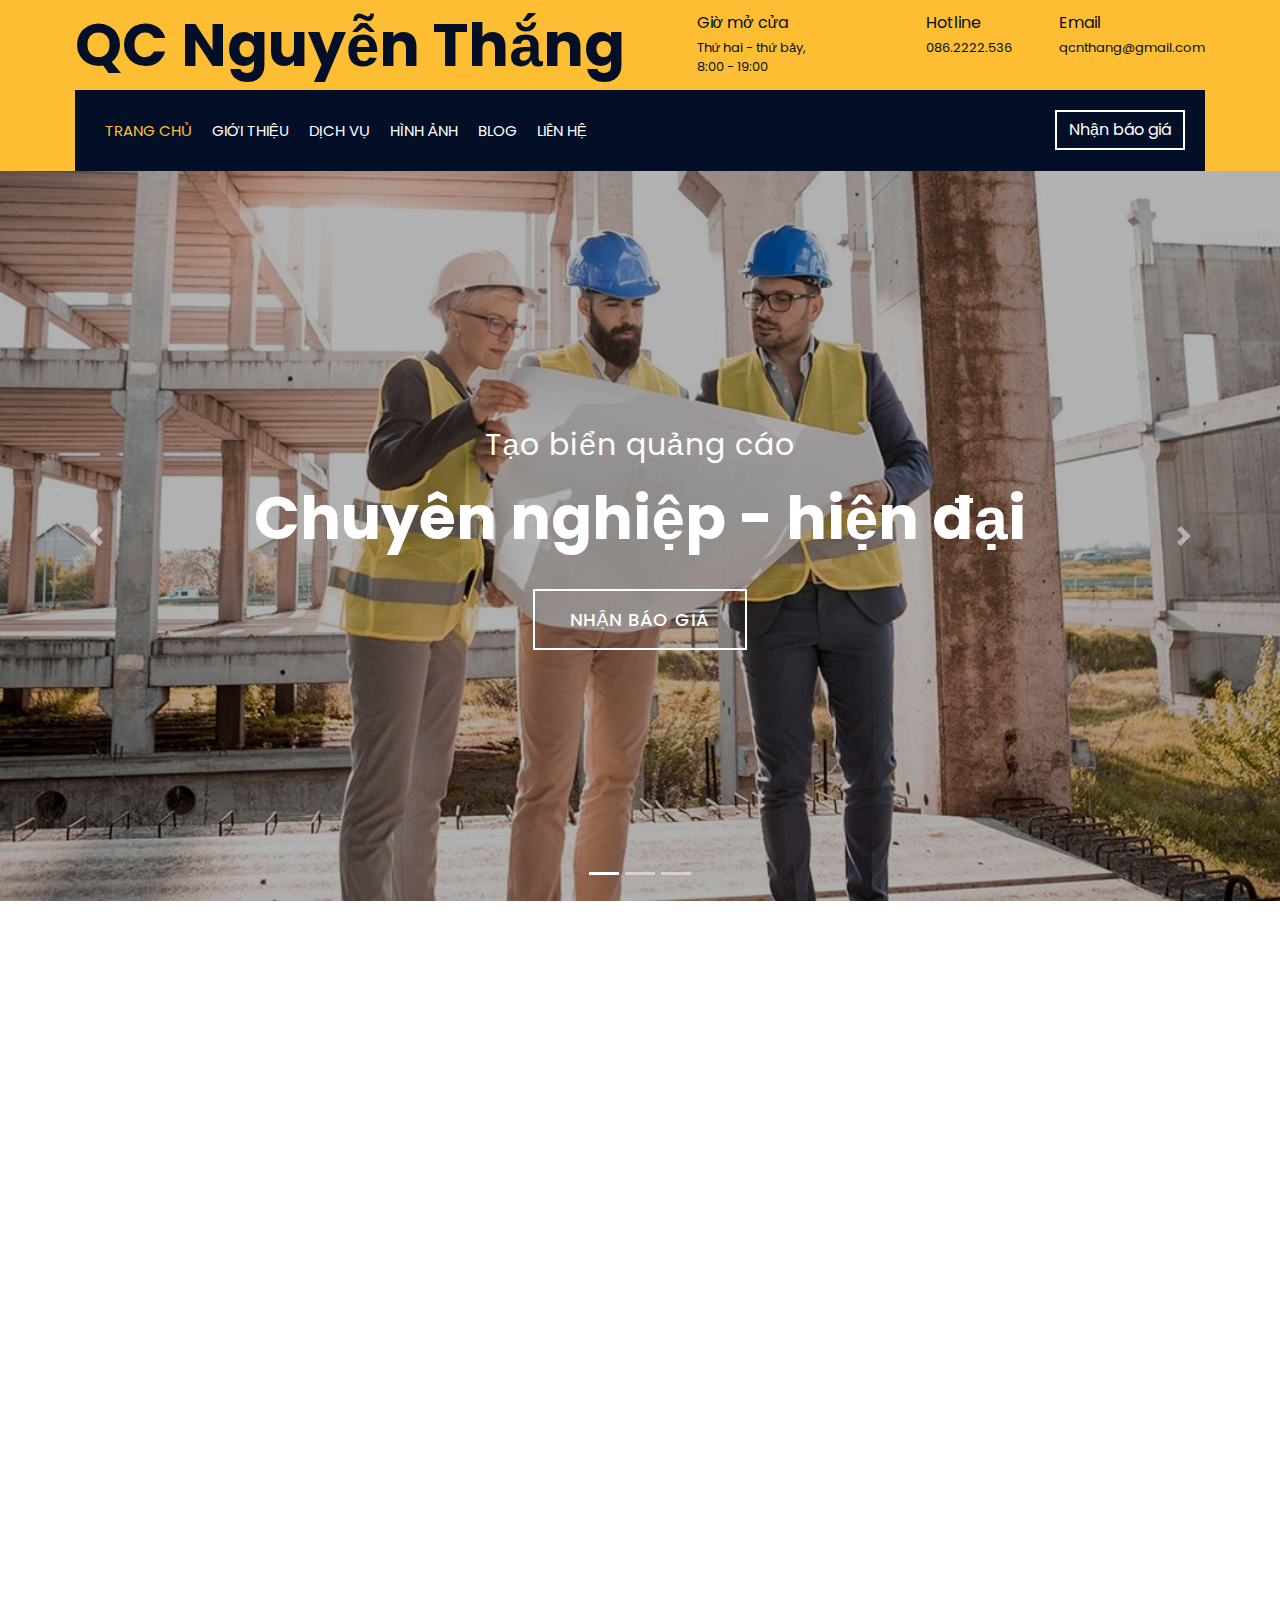
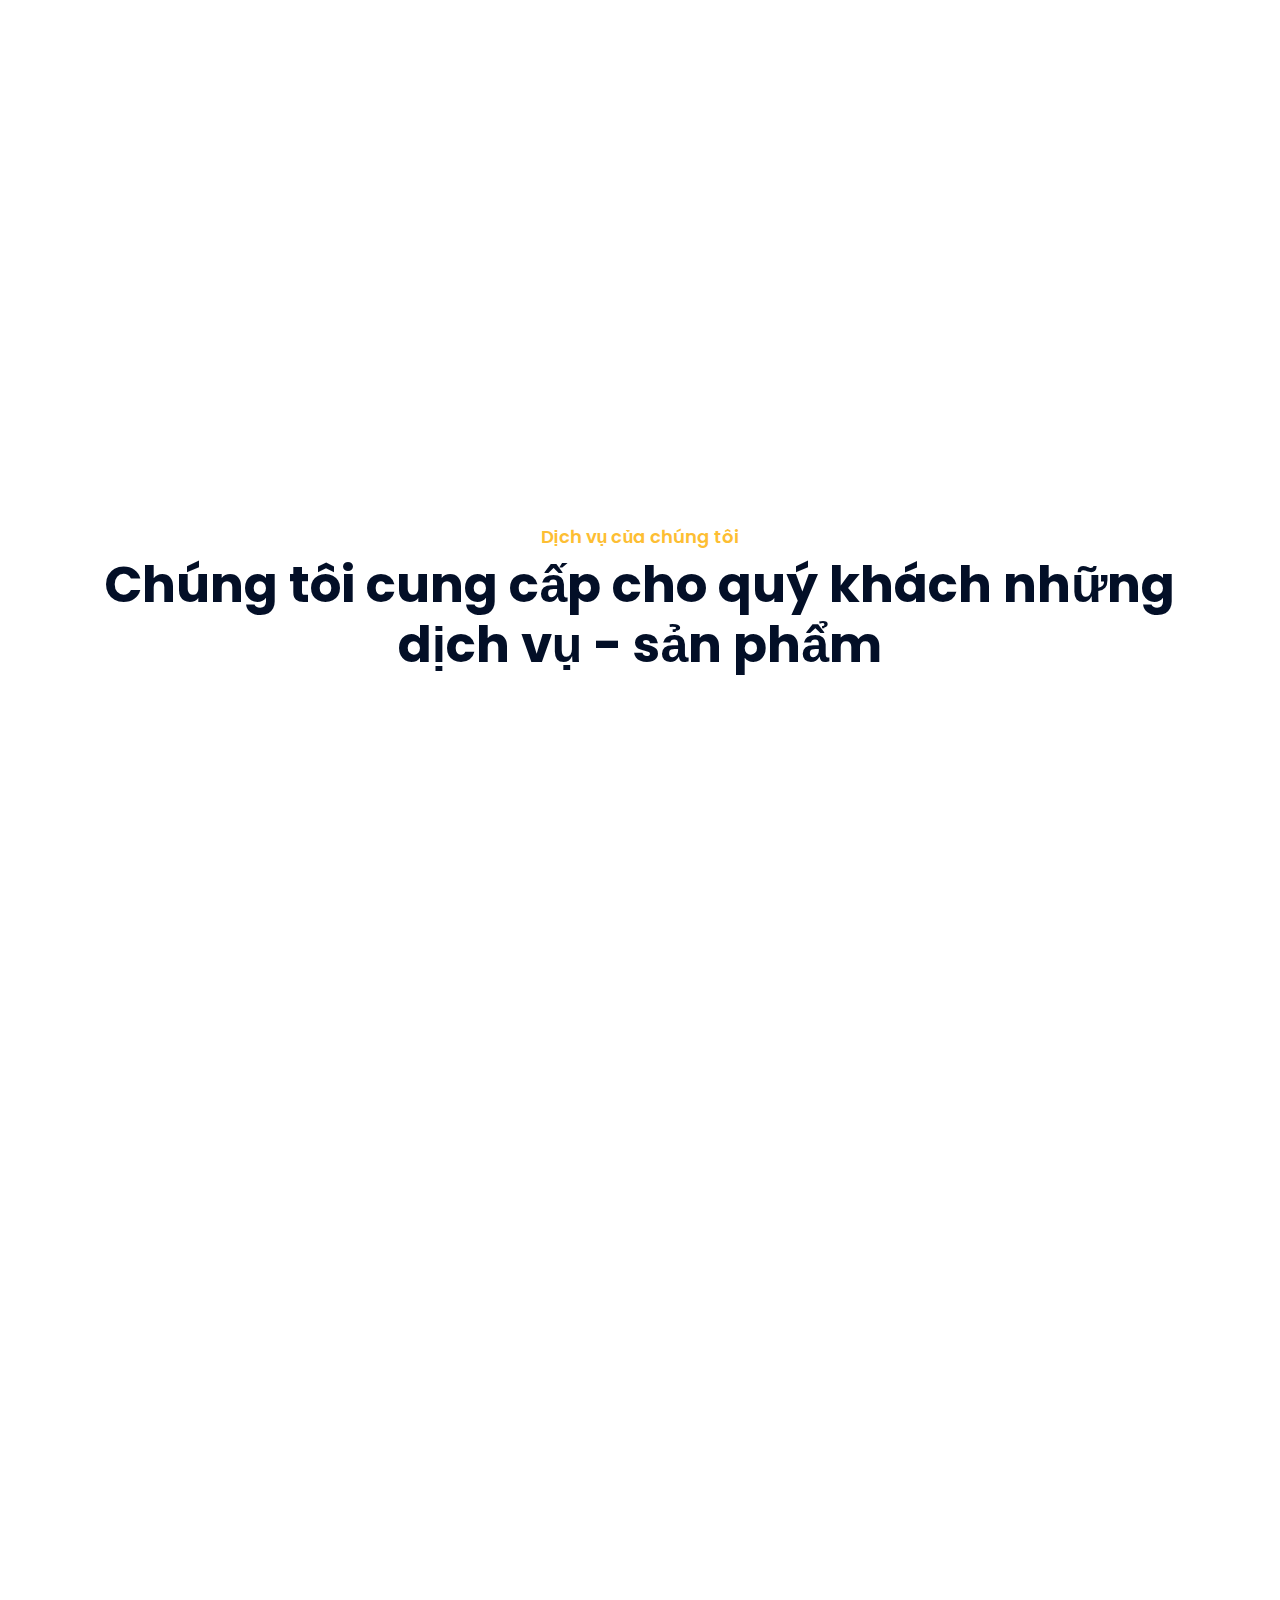
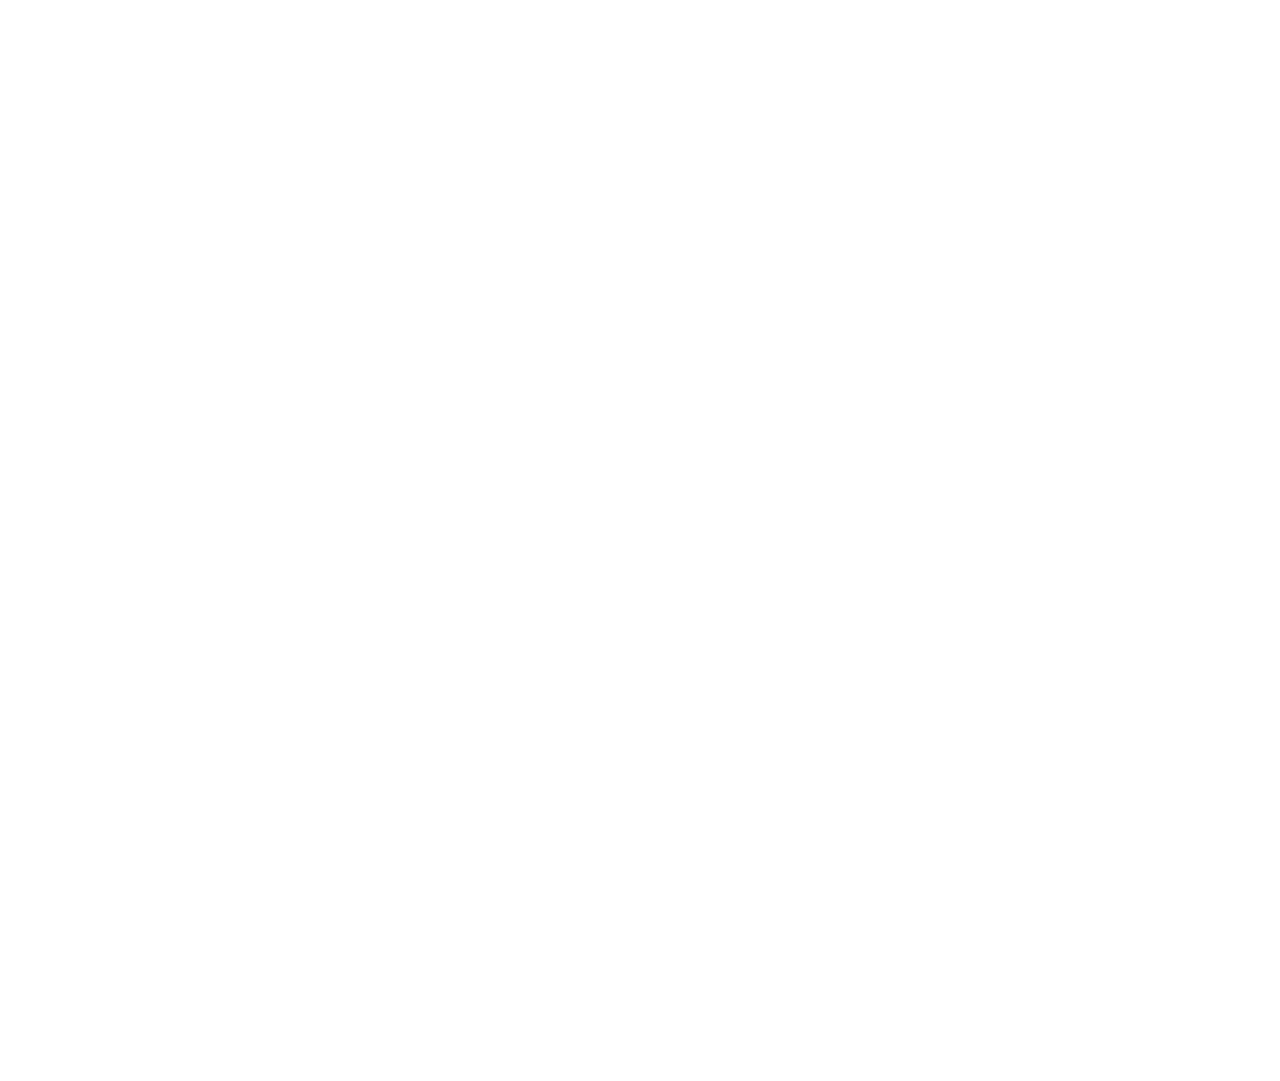
==== index.html @ 3529fcdf "First Commit" ====
<!DOCTYPE html>
<html lang="en">

<head>
    <meta charset="utf-8">
    <title>Quảng cáo Nguyễn Thắng</title>
    <meta content="width=device-width, initial-scale=1.0" name="viewport">
    <meta content="Construction Company Website Template" name="keywords">
    <meta content="Construction Company Website Template" name="description">

    <!-- Favicon -->
    <link href="img/favicon.ico" rel="icon">

    <!-- Google Font -->
    <link href="https://fonts.googleapis.com/css2?family=Poppins:wght@100;200;300;400;500;600;700;800;900&display=swap"
        rel="stylesheet">

    <!-- CSS Libraries -->
    <link href="https://stackpath.bootstrapcdn.com/bootstrap/4.4.1/css/bootstrap.min.css" rel="stylesheet">
    <link href="https://cdnjs.cloudflare.com/ajax/libs/font-awesome/5.10.0/css/all.min.css" rel="stylesheet">
    <link href="lib/flaticon/font/flaticon.css" rel="stylesheet">
    <link href="lib/animate/animate.min.css" rel="stylesheet">
    <link href="lib/owlcarousel/assets/owl.carousel.min.css" rel="stylesheet">
    <link href="lib/lightbox/css/lightbox.min.css" rel="stylesheet">
    <link href="lib/slick/slick.css" rel="stylesheet">
    <link href="lib/slick/slick-theme.css" rel="stylesheet">

    <!-- Template Stylesheet -->
    <link href="css/style.css" rel="stylesheet">
</head>

<body>
    <div class="wrapper">
        <!-- Top Bar Start -->
        <div class="top-bar">
            <div class="container-fluid">
                <div class="row align-items-center">
                    <div class="col-lg-6 col-md-12">
                        <div class="logo">
                            <a href="index.html">
                                <h1>QC Nguyễn Thắng</h1>
                                <!-- <img src="img/logo.jpg" alt="Logo"> -->
                            </a>
                        </div>
                    </div>
                    <div class="col-lg-6 col-md-7 d-none d-lg-block">
                        <div class="row">
                            <div class="col-4">
                                <div class="top-bar-item">
                                    <div class="top-bar-icon">
                                        <i class="flaticon-calendar"></i>
                                    </div>
                                    <div class="top-bar-text">
                                        <h3>Giờ mở cửa</h3>
                                        <p>Thứ hai - thứ bảy, 8:00 - 19:00</p>
                                    </div>
                                </div>
                            </div>
                            <div class="col-4">
                                <div class="top-bar-item">
                                    <div class="top-bar-icon">
                                        <i class="flaticon-call"></i>
                                    </div>
                                    <div class="top-bar-text">
                                        <h3>Hotline</h3>
                                        <p>086.2222.536</p>
                                    </div>
                                </div>
                            </div>
                            <div class="col-4">
                                <div class="top-bar-item">
                                    <div class="top-bar-icon">
                                        <i class="flaticon-send-mail"></i>
                                    </div>
                                    <div class="top-bar-text">
                                        <h3>Email</h3>
                                        <p>qcnthang@gmail.com</p>
                                    </div>
                                </div>
                            </div>
                        </div>
                    </div>
                </div>
            </div>
        </div>
        <!-- Top Bar End -->

        <!-- Nav Bar Start -->
        <div class="nav-bar">
            <div class="container-fluid">
                <nav class="navbar navbar-expand-lg bg-dark navbar-dark">
                    <a href="#" class="navbar-brand">MENU</a>
                    <button type="button" class="navbar-toggler" data-toggle="collapse" data-target="#navbarCollapse">
                        <span class="navbar-toggler-icon"></span>
                    </button>

                    <div class="collapse navbar-collapse justify-content-between" id="navbarCollapse">
                        <div class="navbar-nav mr-auto">
                            <a href="index.html" class="nav-item nav-link active">Trang chủ</a>
                            <a href="about.html" class="nav-item nav-link">Giới thiệu</a>
                            <a href="service.html" class="nav-item nav-link">Dịch vụ</a>
                            <!-- <a href="team.html" class="nav-item nav-link">Team</a> -->
                            <a href="portfolio.html" class="nav-item nav-link">Hình ảnh</a>
                            <a href="single.html" class="nav-item nav-link">Blog</a>
                            <!-- <div class="nav-item dropdown">
                                <a href="#" class="nav-link dropdown-toggle" data-toggle="dropdown">Bài viết</a>
                                <div class="dropdown-menu">
                                    <a href="blog.html" class="dropdown-item">Blog Page</a>
                                    <a href="single.html" class="dropdown-item">Single Page</a>
                                </div>
                            </div> -->
                            <a href="contact.html" class="nav-item nav-link">Liên hệ</a>
                        </div>
                        <div class="ml-auto">
                            <a class="btn" href="#">Nhận báo giá</a>
                        </div>
                    </div>
                </nav>
            </div>
        </div>
        <!-- Nav Bar End -->


        <!-- Carousel Start -->
        <div id="carousel" class="carousel slide" data-ride="carousel">
            <ol class="carousel-indicators">
                <li data-target="#carousel" data-slide-to="0" class="active"></li>
                <li data-target="#carousel" data-slide-to="1"></li>
                <li data-target="#carousel" data-slide-to="2"></li>
            </ol>
            <div class="carousel-inner">
                <div class="carousel-item active">
                    <img src="img/carousel-1.jpg" alt="Carousel Image">
                    <div class="carousel-caption">
                        <p class="animated fadeInRight">Tạo biển quảng cáo</p>
                        <h1 class="animated fadeInLeft">Chuyên nghiệp - hiện đại</h1>
                        <a class="btn animated fadeInUp"
                            href="https://htmlcodex.com/construction-company-website-template">Nhận báo giá</a>
                    </div>
                </div>

                <div class="carousel-item">
                    <img src="img/carousel-2.jpg" alt="Carousel Image">
                    <div class="carousel-caption">
                        <p class="animated fadeInRight">Thi công lắp đặt</p>
                        <h1 class="animated fadeInLeft">Nhanh chóng - hiệu quả</h1>
                        <a class="btn animated fadeInUp"
                            href="https://htmlcodex.com/construction-company-website-template">Nhận báo giá</a>
                    </div>
                </div>

                <div class="carousel-item">
                    <img src="img/carousel-3.jpg" alt="Carousel Image">
                    <div class="carousel-caption">
                        <p class="animated fadeInRight">Khác biệt</p>
                        <h1 class="animated fadeInLeft">Tạo điểm nhấn</h1>
                        <a class="btn animated fadeInUp"
                            href="https://htmlcodex.com/construction-company-website-template">Nhận báo giá</a>
                    </div>
                </div>
            </div>

            <a class="carousel-control-prev" href="#carousel" role="button" data-slide="prev">
                <span class="carousel-control-prev-icon" aria-hidden="true"></span>
                <span class="sr-only">Previous</span>
            </a>
            <a class="carousel-control-next" href="#carousel" role="button" data-slide="next">
                <span class="carousel-control-next-icon" aria-hidden="true"></span>
                <span class="sr-only">Next</span>
            </a>
        </div>
        <!-- Carousel End -->


        <!-- Feature Start-->
        <div class="feature wow fadeInUp" data-wow-delay="0.1s">
            <div class="container-fluid">
                <div class="row align-items-center">
                    <div class="col-lg-4 col-md-12">
                        <div class="feature-item">
                            <div class="feature-icon">
                                <i class="flaticon-worker"></i>
                            </div>
                            <div class="feature-text">
                                <h3>Đội ngũ chuyên nghiệp</h3>
                                <p>Đội ngũ giàu kinh nghiệm, tận tâm trong từng khâu thiết kế và thi công quảng cáo.</p>
                            </div>
                        </div>
                    </div>
                    <div class="col-lg-4 col-md-12">
                        <div class="feature-item">
                            <div class="feature-icon">
                                <i class="flaticon-building"></i>
                            </div>
                            <div class="feature-text">
                                <h3>Dịch vụ chất lượng</h3>
                                <p>Cam kết mang đến sản phẩm bền đẹp, tối ưu hiệu quả cho mọi dự án của bạn.</p>
                            </div>
                        </div>
                    </div>
                    <div class="col-lg-4 col-md-12">
                        <div class="feature-item">
                            <div class="feature-icon">
                                <i class="flaticon-call"></i>
                            </div>
                            <div class="feature-text">
                                <h3>Hỗ trợ 24/7 </h3>
                                <p>Luôn đồng hành, tư vấn và giải quyết mọi thắc mắc.</p>
                            </div>
                        </div>
                    </div>
                </div>
            </div>
        </div>
        <!-- Feature End-->


        <!-- About Start -->
        <div class="about wow fadeInUp" data-wow-delay="0.1s">
            <div class="container">
                <div class="row align-items-center">
                    <div class="col-lg-5 col-md-6">
                        <div class="about-img">
                            <img src="img/about.jpg" alt="Image">
                        </div>
                    </div>
                    <div class="col-lg-7 col-md-6">
                        <div class="section-header text-left">
                            <p>Chào mừng đến với công ty quảng cáo Nguyễn Thắng</p>
                            <h2>Hơn 5 năm kinh nghiệm</h2>
                        </div>
                        <div class="about-text">
                            <p>
                                Lorem ipsum dolor sit, amet consectetur adipisicing elit. Voluptas deleniti totam a,
                                laboriosam eveniet placeat magnam sint natus! Fugiat molestias aliquid ut eveniet harum
                                suscipit corporis commodi necessitatibus reiciendis iste.
                            </p>
                            <p>
                                Lorem ipsum dolor sit amet, consectetur adipiscing elit. Phasellus nec pretium mi.
                                Curabitur facilisis ornare velit non vulputate. Aliquam metus tortor, auctor id gravida
                                condimentum, viverra quis sem. Curabitur non nisl nec nisi scelerisque maximus. Aenean
                                consectetur convallis porttitor. Aliquam interdum at lacus non blandit.
                            </p>
                            <!-- <a class="btn" href="">Learn More</a> -->
                        </div>
                    </div>
                </div>
            </div>
        </div>
        <!-- About End -->


        <!-- Fact Start -->
        <div class="fact">
            <div class="container-fluid">
                <div class="row counters">
                    <div class="col-md-6 fact-left wow slideInLeft">
                        <div class="row">
                            <div class="col-6">
                                <div class="fact-icon">
                                    <i class="flaticon-worker"></i>
                                </div>
                                <div class="fact-text">
                                    <h2 data-toggle="counter-up">5</h2>
                                    <p>Năm kinh nghiệm</p>
                                </div>
                            </div>
                            <div class="col-6">
                                <div class="fact-icon">
                                    <i class="flaticon-building"></i>
                                </div>
                                <div class="fact-text">
                                    <h2 data-toggle="counter-up">100</h2>
                                    <p>Khách hàng hài lòng</p>
                                </div>
                            </div>
                        </div>
                    </div>
                    <div class="col-md-6 fact-right wow slideInRight">
                        <div class="row">
                            <div class="col-6">
                                <div class="fact-icon">
                                    <i class="flaticon-address"></i>
                                </div>
                                <div class="fact-text">
                                    <h2 data-toggle="counter-up">100</h2>
                                    <p>Dự án hoàn thành</p>
                                </div>
                            </div>
                            <div class="col-6">
                                <div class="fact-icon">
                                    <i class="flaticon-crane"></i>
                                </div>
                                <div class="fact-text">
                                    <h2 data-toggle="counter-up">20</h2>
                                    <p>Đối tác uy tín</p>
                                </div>
                            </div>
                        </div>
                    </div>
                </div>
            </div>
        </div>
        <!-- Fact End -->


        <!-- Service Start -->
        <div class="service">
            <div class="container">
                <div class="section-header text-center">
                    <p>Dịch vụ của chúng tôi</p>
                    <h2>Chúng tôi cung cấp cho quý khách những dịch vụ - sản phẩm</h2>
                </div>
                <div class="row">
                    <div class="col-lg-4 col-md-6 wow fadeInUp" data-wow-delay="0.1s">
                        <div class="service-item">
                            <div class="service-img">
                                <img src="img/service-1.jpg" alt="Image">
                                <div class="service-overlay">
                                    <p>
                                        Lorem ipsum dolor sit amet, consectetur adipiscing elit. Phasellus nec pretium
                                        mi. Curabitur facilisis ornare velit non vulputate. Aliquam metus tortor, auctor
                                        id gravida condimentum, viverra quis sem.
                                    </p>
                                </div>
                            </div>
                            <div class="service-text">
                                <h3>Biển hiệu cửa hàng</h3>
                                <a class="btn" href="img/service-1.jpg" data-lightbox="service">+</a>
                            </div>
                        </div>
                    </div>
                    <div class="col-lg-4 col-md-6 wow fadeInUp" data-wow-delay="0.2s">
                        <div class="service-item">
                            <div class="service-img">
                                <img src="img/service-2.jpg" alt="Image">
                                <div class="service-overlay">
                                    <p>
                                        Lorem ipsum dolor sit amet, consectetur adipiscing elit. Phasellus nec pretium
                                        mi. Curabitur facilisis ornare velit non vulputate. Aliquam metus tortor, auctor
                                        id gravida condimentum, viverra quis sem.
                                    </p>
                                </div>
                            </div>
                            <div class="service-text">
                                <h3>Biển công ty</h3>
                                <a class="btn" href="img/service-2.jpg" data-lightbox="service">+</a>
                            </div>
                        </div>
                    </div>
                    <div class="col-lg-4 col-md-6 wow fadeInUp" data-wow-delay="0.3s">
                        <div class="service-item">
                            <div class="service-img">
                                <img src="img/service-3.jpg" alt="Image">
                                <div class="service-overlay">
                                    <p>
                                        Lorem ipsum dolor sit amet, consectetur adipiscing elit. Phasellus nec pretium
                                        mi. Curabitur facilisis ornare velit non vulputate. Aliquam metus tortor, auctor
                                        id gravida condimentum, viverra quis sem.
                                    </p>
                                </div>
                            </div>
                            <div class="service-text">
                                <h3>Biển hộp đèn</h3>
                                <a class="btn" href="img/service-3.jpg" data-lightbox="service">+</a>
                            </div>
                        </div>
                    </div>
                    <div class="col-lg-4 col-md-6 wow fadeInUp" data-wow-delay="0.4s">
                        <div class="service-item">
                            <div class="service-img">
                                <img src="img/service-4.jpg" alt="Image">
                                <div class="service-overlay">
                                    <p>
                                        Lorem ipsum dolor sit amet, consectetur adipiscing elit. Phasellus nec pretium
                                        mi. Curabitur facilisis ornare velit non vulputate. Aliquam metus tortor, auctor
                                        id gravida condimentum, viverra quis sem.
                                    </p>
                                </div>
                            </div>
                            <div class="service-text">
                                <h3>Logo thương hiệu</h3>
                                <a class="btn" href="img/service-4.jpg" data-lightbox="service">+</a>
                            </div>
                        </div>
                    </div>
                    <div class="col-lg-4 col-md-6 wow fadeInUp" data-wow-delay="0.5s">
                        <div class="service-item">
                            <div class="service-img">
                                <img src="img/service-5.jpg" alt="Image">
                                <div class="service-overlay">
                                    <p>
                                        Lorem ipsum dolor sit amet, consectetur adipiscing elit. Phasellus nec pretium
                                        mi. Curabitur facilisis ornare velit non vulputate. Aliquam metus tortor, auctor
                                        id gravida condimentum, viverra quis sem.
                                    </p>
                                </div>
                            </div>
                            <div class="service-text">
                                <h3>Trần xuyên sáng</h3>
                                <a class="btn" href="img/service-5.jpg" data-lightbox="service">+</a>
                            </div>
                        </div>
                    </div>
                    <div class="col-lg-4 col-md-6 wow fadeInUp" data-wow-delay="0.6s">
                        <div class="service-item">
                            <div class="service-img">
                                <img src="img/service-6.jpg" alt="Image">
                                <div class="service-overlay">
                                    <p>
                                        Lorem ipsum dolor sit amet, consectetur adipiscing elit. Phasellus nec pretium
                                        mi. Curabitur facilisis ornare velit non vulputate. Aliquam metus tortor, auctor
                                        id gravida condimentum, viverra quis sem.
                                    </p>
                                </div>
                            </div>
                            <div class="service-text">
                                <h3>Trang trí chiếu sáng</h3>
                                <a class="btn" href="img/service-6.jpg" data-lightbox="service">+</a>
                            </div>
                        </div>
                    </div>
                </div>
            </div>
        </div>
        <!-- Service End -->


        <!-- Video Start -->
        <!-- <div class="video wow fadeIn" data-wow-delay="0.1s">
            <div class="container">
                <button type="button" class="btn-play" data-toggle="modal"
                    data-src="https://www.youtube.com/embed/DWRcNpR6Kdc" data-target="#videoModal">
                    <span></span>
                </button>
            </div>
        </div> -->

        <!-- <div class="modal fade" id="videoModal" tabindex="-1" role="dialog" aria-labelledby="exampleModalLabel"
            aria-hidden="true">
            <div class="modal-dialog" role="document">
                <div class="modal-content">
                    <div class="modal-body">
                        <button type="button" class="close" data-dismiss="modal" aria-label="Close">
                            <span aria-hidden="true">&times;</span>
                        </button>
                        
                        <div class="embed-responsive embed-responsive-16by9">
                            <iframe class="embed-responsive-item" src="" id="video" allowscriptaccess="always"
                                allow="autoplay"></iframe>
                        </div>
                    </div>
                </div>
            </div>
        </div> -->
        <!-- Video End -->


        <!-- Team Start -->
        <!-- <div class="team">
            <div class="container">
                <div class="section-header text-center">
                    <p>Our Team</p>
                    <h2>Meet Our Engineer</h2>
                </div>
                <div class="row">
                    <div class="col-lg-3 col-md-6 wow fadeInUp" data-wow-delay="0.1s">
                        <div class="team-item">
                            <div class="team-img">
                                <img src="img/team-1.jpg" alt="Team Image">
                            </div>
                            <div class="team-text">
                                <h2>Adam Phillips</h2>
                                <p>CEO & Founder</p>
                            </div>
                            <div class="team-social">
                                <a class="social-tw" href=""><i class="fab fa-twitter"></i></a>
                                <a class="social-fb" href=""><i class="fab fa-facebook-f"></i></a>
                                <a class="social-li" href=""><i class="fab fa-linkedin-in"></i></a>
                                <a class="social-in" href=""><i class="fab fa-instagram"></i></a>
                            </div>
                        </div>
                    </div>
                    <div class="col-lg-3 col-md-6 wow fadeInUp" data-wow-delay="0.2s">
                        <div class="team-item">
                            <div class="team-img">
                                <img src="img/team-2.jpg" alt="Team Image">
                            </div>
                            <div class="team-text">
                                <h2>Dylan Adams</h2>
                                <p>Civil Engineer</p>
                            </div>
                            <div class="team-social">
                                <a class="social-tw" href=""><i class="fab fa-twitter"></i></a>
                                <a class="social-fb" href=""><i class="fab fa-facebook-f"></i></a>
                                <a class="social-li" href=""><i class="fab fa-linkedin-in"></i></a>
                                <a class="social-in" href=""><i class="fab fa-instagram"></i></a>
                            </div>
                        </div>
                    </div>
                    <div class="col-lg-3 col-md-6 wow fadeInUp" data-wow-delay="0.3s">
                        <div class="team-item">
                            <div class="team-img">
                                <img src="img/team-3.jpg" alt="Team Image">
                            </div>
                            <div class="team-text">
                                <h2>Jhon Doe</h2>
                                <p>Interior Designer</p>
                            </div>
                            <div class="team-social">
                                <a class="social-tw" href=""><i class="fab fa-twitter"></i></a>
                                <a class="social-fb" href=""><i class="fab fa-facebook-f"></i></a>
                                <a class="social-li" href=""><i class="fab fa-linkedin-in"></i></a>
                                <a class="social-in" href=""><i class="fab fa-instagram"></i></a>
                            </div>
                        </div>
                    </div>
                    <div class="col-lg-3 col-md-6 wow fadeInUp" data-wow-delay="0.4s">
                        <div class="team-item">
                            <div class="team-img">
                                <img src="img/team-4.jpg" alt="Team Image">
                            </div>
                            <div class="team-text">
                                <h2>Josh Dunn</h2>
                                <p>Painter</p>
                            </div>
                            <div class="team-social">
                                <a class="social-tw" href=""><i class="fab fa-twitter"></i></a>
                                <a class="social-fb" href=""><i class="fab fa-facebook-f"></i></a>
                                <a class="social-li" href=""><i class="fab fa-linkedin-in"></i></a>
                                <a class="social-in" href=""><i class="fab fa-instagram"></i></a>
                            </div>
                        </div>
                    </div>
                </div>
            </div>
        </div> -->
        <!-- Team End -->





        <!-- Testimonial Start -->
        <div class="testimonial wow fadeIn" data-wow-delay="0.1s">
            <div class="container">
                <div class="row">
                    <div class="col-12">
                        <div class="testimonial-slider-nav">
                            <div class="slider-nav"><img src="img/testimonial-1.jpg" alt="Testimonial"></div>
                            <div class="slider-nav"><img src="img/testimonial-2.jpg" alt="Testimonial"></div>
                            <div class="slider-nav"><img src="img/testimonial-3.jpg" alt="Testimonial"></div>
                            <div class="slider-nav"><img src="img/testimonial-4.jpg" alt="Testimonial"></div>
                            <div class="slider-nav"><img src="img/testimonial-1.jpg" alt="Testimonial"></div>
                            <div class="slider-nav"><img src="img/testimonial-2.jpg" alt="Testimonial"></div>
                            <div class="slider-nav"><img src="img/testimonial-3.jpg" alt="Testimonial"></div>
                            <div class="slider-nav"><img src="img/testimonial-4.jpg" alt="Testimonial"></div>
                        </div>
                    </div>
                </div>
                <div class="row">
                    <div class="col-12">
                        <div class="testimonial-slider">
                            <div class="slider-item">
                                <h3>Customer Name</h3>
                                <h4>profession</h4>
                                <p>Lorem ipsum dolor sit amet, consectetur adipiscing elit. Phasellus nec pretium mi.
                                    Curabitur facilisis ornare velit non vulputate. Aliquam metus tortor, auctor id
                                    gravida condimentum, viverra quis sem. Curabitur non nisl nec nisi scelerisque
                                    maximus.</p>
                            </div>
                            <div class="slider-item">
                                <h3>Customer Name</h3>
                                <h4>profession</h4>
                                <p>Lorem ipsum dolor sit amet, consectetur adipiscing elit. Phasellus nec pretium mi.
                                    Curabitur facilisis ornare velit non vulputate. Aliquam metus tortor, auctor id
                                    gravida condimentum, viverra quis sem. Curabitur non nisl nec nisi scelerisque
                                    maximus.</p>
                            </div>
                            <div class="slider-item">
                                <h3>Customer Name</h3>
                                <h4>profession</h4>
                                <p>Lorem ipsum dolor sit amet, consectetur adipiscing elit. Phasellus nec pretium mi.
                                    Curabitur facilisis ornare velit non vulputate. Aliquam metus tortor, auctor id
                                    gravida condimentum, viverra quis sem. Curabitur non nisl nec nisi scelerisque
                                    maximus.</p>
                            </div>
                            <div class="slider-item">
                                <h3>Customer Name</h3>
                                <h4>profession</h4>
                                <p>Lorem ipsum dolor sit amet, consectetur adipiscing elit. Phasellus nec pretium mi.
                                    Curabitur facilisis ornare velit non vulputate. Aliquam metus tortor, auctor id
                                    gravida condimentum, viverra quis sem. Curabitur non nisl nec nisi scelerisque
                                    maximus.</p>
                            </div>
                            <div class="slider-item">
                                <h3>Customer Name</h3>
                                <h4>profession</h4>
                                <p>Lorem ipsum dolor sit amet, consectetur adipiscing elit. Phasellus nec pretium mi.
                                    Curabitur facilisis ornare velit non vulputate. Aliquam metus tortor, auctor id
                                    gravida condimentum, viverra quis sem. Curabitur non nisl nec nisi scelerisque
                                    maximus.</p>
                            </div>
                            <div class="slider-item">
                                <h3>Customer Name</h3>
                                <h4>profession</h4>
                                <p>Lorem ipsum dolor sit amet, consectetur adipiscing elit. Phasellus nec pretium mi.
                                    Curabitur facilisis ornare velit non vulputate. Aliquam metus tortor, auctor id
                                    gravida condimentum, viverra quis sem. Curabitur non nisl nec nisi scelerisque
                                    maximus.</p>
                            </div>
                            <div class="slider-item">
                                <h3>Customer Name</h3>
                                <h4>profession</h4>
                                <p>Lorem ipsum dolor sit amet, consectetur adipiscing elit. Phasellus nec pretium mi.
                                    Curabitur facilisis ornare velit non vulputate. Aliquam metus tortor, auctor id
                                    gravida condimentum, viverra quis sem. Curabitur non nisl nec nisi scelerisque
                                    maximus.</p>
                            </div>
                            <div class="slider-item">
                                <h3>Customer Name</h3>
                                <h4>profession</h4>
                                <p>Lorem ipsum dolor sit amet, consectetur adipiscing elit. Phasellus nec pretium mi.
                                    Curabitur facilisis ornare velit non vulputate. Aliquam metus tortor, auctor id
                                    gravida condimentum, viverra quis sem. Curabitur non nisl nec nisi scelerisque
                                    maximus.</p>
                            </div>
                        </div>
                    </div>
                </div>
            </div>
        </div>
        <!-- Testimonial End -->


        <!-- Blog Start -->
        <!-- <div class="blog">
            <div class="container">
                <div class="section-header text-center">
                    <p>Latest Blog</p>
                    <h2>Latest From Our Blog</h2>
                </div>
                <div class="row">
                    <div class="col-lg-4 col-md-6 wow fadeInUp" data-wow-delay="0.2s">
                        <div class="blog-item">
                            <div class="blog-img">
                                <img src="img/blog-1.jpg" alt="Image">
                            </div>
                            <div class="blog-title">
                                <h3>Lorem ipsum dolor sit</h3>
                                <a class="btn" href="">+</a>
                            </div>
                            <div class="blog-meta">
                                <p>By<a href="">Admin</a></p>
                                <p>In<a href="">Construction</a></p>
                            </div>
                            <div class="blog-text">
                                <p>
                                    Lorem ipsum dolor sit amet elit. Phasellus nec pretium mi. Curabitur facilisis
                                    ornare velit non vulputate. Aliquam metus tortor
                                </p>
                            </div>
                        </div>
                    </div>
                    <div class="col-lg-4 col-md-6 wow fadeInUp">
                        <div class="blog-item">
                            <div class="blog-img">
                                <img src="img/blog-2.jpg" alt="Image">
                            </div>
                            <div class="blog-title">
                                <h3>Lorem ipsum dolor sit</h3>
                                <a class="btn" href="">+</a>
                            </div>
                            <div class="blog-meta">
                                <p>By<a href="">Admin</a></p>
                                <p>In<a href="">Construction</a></p>
                            </div>
                            <div class="blog-text">
                                <p>
                                    Lorem ipsum dolor sit amet elit. Phasellus nec pretium mi. Curabitur facilisis
                                    ornare velit non vulputate. Aliquam metus tortor
                                </p>
                            </div>
                        </div>
                    </div>
                    <div class="col-lg-4 col-md-6 wow fadeInUp" data-wow-delay="0.2s">
                        <div class="blog-item">
                            <div class="blog-img">
                                <img src="img/blog-3.jpg" alt="Image">
                            </div>
                            <div class="blog-title">
                                <h3>Lorem ipsum dolor sit</h3>
                                <a class="btn" href="">+</a>
                            </div>
                            <div class="blog-meta">
                                <p>By<a href="">Admin</a></p>
                                <p>In<a href="">Construction</a></p>
                            </div>
                            <div class="blog-text">
                                <p>
                                    Lorem ipsum dolor sit amet elit. Phasellus nec pretium mi. Curabitur facilisis
                                    ornare velit non vulputate. Aliquam metus tortor
                                </p>
                            </div>
                        </div>
                    </div>
                </div>
            </div>
        </div> -->
        <!-- Blog End -->


        <!-- Footer Start -->
        <div class="footer wow fadeIn" data-wow-delay="0.3s">
            <div class="container">
                <div class="row">
                    <div class="col-md-6 col-lg-4">
                        <div class="footer-contact">
                            <h2>Công ty QC Nguyễn Thắng</h2>
                            <p><i class="fa fa-map-marker-alt"></i>123 Street, New York, USA</p>
                            <p><i class="fa fa-phone-alt"></i>+012 345 67890</p>
                            <p><i class="fa fa-envelope"></i>info@example.com</p>
                            <div class="footer-social">
                                <a href=""><i class="fab fa-twitter"></i></a>
                                <a href=""><i class="fab fa-facebook-f"></i></a>
                                <a href=""><i class="fab fa-youtube"></i></a>
                                <a href=""><i class="fab fa-instagram"></i></a>
                                <a href=""><i class="fab fa-linkedin-in"></i></a>
                            </div>
                        </div>
                    </div>
                    <div class="col-md-6 col-lg-4">
                        <div class="footer-link">
                            <h2>Dịch vụ của chúng tôi</h2>
                            <a href="">Lắp bảng quảng cáo</a>
                            <a href="">Thi công bảng quảng cáo</a>
                            <a href="">Tư vấn thiết kế</a>
                            <a href="">Trang trí bảng quảng cáo</a>
                            <a href="">Hỗ trợ bảng quảng cáo</a>
                        </div>
                    </div>
                    <div class="col-md-6 col-lg-4">
                        <div class="newsletter">
                            <h2>Hỗ trợ</h2>
                            <p>
                                Nếu bạn có thắc mắc cần hỗ trợ, hãy liên hệ với chúng tôi
                            </p>
                            <div class="form">
                                <input class="form-control" placeholder="Email của bạn">
                                <button class="btn">Submit</button>
                            </div>
                        </div>
                    </div>
                </div>
            </div>
            <!-- <div class="container footer-menu">
                <div class="f-menu">
                    <a href="">Terms of use</a>
                    <a href="">Privacy policy</a>
                    <a href="">Cookies</a>
                    <a href="">Help</a>
                    <a href="">FQAs</a>
                </div>
            </div> -->
            <div class="container copyright">
                <div class="row">
                    <div class="col-md-12">
                        <p>&copy; <a href="#">Quảng cáo Nguyễn Thắng</a>, All Right Reserved.</p>
                    </div>
                    <!-- <div class="col-md-6">
                        <p>Designed By <a href="https://htmlcodex.com"></a></p>
                    </div> -->
                </div>
            </div>
        </div>
        <!-- Footer End -->

        <a href="#" class="back-to-top"><i class="fa fa-chevron-up"></i></a>
    </div>

    <!-- JavaScript Libraries -->
    <script src="https://code.jquery.com/jquery-3.4.1.min.js"></script>
    <script src="https://stackpath.bootstrapcdn.com/bootstrap/4.4.1/js/bootstrap.bundle.min.js"></script>
    <script src="lib/easing/easing.min.js"></script>
    <script src="lib/wow/wow.min.js"></script>
    <script src="lib/owlcarousel/owl.carousel.min.js"></script>
    <script src="lib/isotope/isotope.pkgd.min.js"></script>
    <script src="lib/lightbox/js/lightbox.min.js"></script>
    <script src="lib/waypoints/waypoints.min.js"></script>
    <script src="lib/counterup/counterup.min.js"></script>
    <script src="lib/slick/slick.min.js"></script>

    <!-- Template Javascript -->
    <script src="js/main.js"></script>
</body>

</html>
---- css/style.css ----
/*******************************/
/********* General CSS *********/
/*******************************/
body {
    color: #666666;
    background: #dddddd;
    font-family: 'Poppins', sans-serif;
    font-weight: 400;
}

h1,
h2,
h3,
h4,
h5,
h6 {
    color: #030f27;
}

a {
    color: #666666;
    transition: .3s;
}

a:hover,
a:active,
a:focus {
    color: #fdbe33;
    outline: none;
    text-decoration: none;
}

.btn:focus {
    box-shadow: none;
}

.wrapper {
    position: relative;
    width: 100%;
    max-width: 1366px;
    margin: 0 auto;
    background: #ffffff;
}

.back-to-top {
    position: fixed;
    display: none;
    background: #fdbe33;
    color: #121518;
    width: 44px;
    height: 44px;
    text-align: center;
    line-height: 1;
    font-size: 22px;
    right: 15px;
    bottom: 15px;
    transition: background 0.5s;
    z-index: 9;
}

.back-to-top:hover {
    color: #fdbe33;
    background: #121518;
}

.back-to-top i {
    padding-top: 10px;
}

.btn {
    transition: .3s;
}


/**********************************/
/********** Top Bar CSS ***********/
/**********************************/
.top-bar {
    position: relative;
    height: 90px;
    background: #fdbe33;
}

.top-bar .logo {
    padding: 15px 0;
    text-align: left;
    overflow: hidden;
}

.top-bar .logo h1 {
    margin: 0;
    color: #030f27;
    font-size: 60px;
    line-height: 60px;
    font-weight: 700;
}

.top-bar .logo img {
    max-width: 100%;
    max-height: 60px;
}

.top-bar .top-bar-item {
    display: flex;
    align-items: center;
    justify-content: flex-end;
}

.top-bar .top-bar-icon {
    width: 40px;
    display: flex;
    align-items: center;
    justify-content: center;
}

.top-bar .top-bar-icon [class^="flaticon-"]::before {
    margin: 0;
    color: #030f27;
    font-size: 40px;
}

.top-bar .top-bar-text {
    padding-left: 15px;
}

.top-bar .top-bar-text h3 {
    margin: 0 0 5px 0;
    color: #030f27;
    font-size: 16px;
    font-weight: 400;
}

.top-bar .top-bar-text p {
    margin: 0;
    color: #030f27;
    font-size: 13px;
    font-weight: 400;
}

@media (min-width: 992px) {
    .top-bar {
        padding: 0 60px;
    }
}

@media (max-width: 991.98px) {
    .top-bar .logo {
        text-align: center;
    }
}


/**********************************/
/*********** Nav Bar CSS **********/
/**********************************/
.nav-bar {
    position: relative;
    background: #fdbe33;
    transition: .3s;
}

.nav-bar .container-fluid {
    padding: 0;
}

.nav-bar.nav-sticky {
    position: fixed;
    top: 0;
    width: 100%;
    max-width: 1366px;
    box-shadow: 0 2px 5px rgba(0, 0, 0, .3);
    z-index: 999;
}

.nav-bar .navbar {
    height: 100%;
    background: #030f27 !important;
}

.navbar-dark .navbar-nav .nav-link,
.navbar-dark .navbar-nav .nav-link:focus,
.navbar-dark .navbar-nav .nav-link:hover,
.navbar-dark .navbar-nav .nav-link.active {
    padding: 10px 10px 8px 10px;
    color: #ffffff;
}

.navbar-dark .navbar-nav .nav-link:hover,
.navbar-dark .navbar-nav .nav-link.active {
    color: #fdbe33;
    transition: none;
}

.nav-bar .dropdown-menu {
    margin-top: 0;
    border: 0;
    border-radius: 0;
    background: #f8f9fa;
}

.nav-bar .btn {
    color: #ffffff;
    border: 2px solid #ffffff;
    border-radius: 0;
}

.nav-bar .btn:hover {
    color: #030f27;
    background: #fdbe33;
    border-color: #fdbe33;
}

@media (min-width: 992px) {
    .nav-bar {
        padding: 0 75px;
    }

    .nav-bar.nav-sticky {
        padding: 0;
    }

    .nav-bar .navbar {
        padding: 20px;
    }

    .nav-bar .navbar-brand {
        display: none;
    }

    .nav-bar a.nav-link {
        padding: 8px 15px;
        font-size: 15px;
        text-transform: uppercase;
    }
}

@media (max-width: 991.98px) {
    .nav-bar .navbar {
        padding: 15px;
    }

    .nav-bar a.nav-link {
        padding: 5px;
    }

    .nav-bar .dropdown-menu {
        box-shadow: none;
    }

    .nav-bar .btn {
        display: none;
    }
}


/*******************************/
/******** Carousel CSS *********/
/*******************************/
.carousel {
    position: relative;
    width: 100%;
    height: calc(100vh - 170px);
    min-height: 400px;
    margin: 0 auto;
    text-align: center;
    overflow: hidden;
}

.carousel .carousel-inner,
.carousel .carousel-item {
    position: relative;
    width: 100%;
    height: 100%;
}

.carousel .carousel-item img {
    width: 100%;
    height: 100%;
    object-fit: cover;
}

.carousel .carousel-item::after {
    position: absolute;
    content: "";
    width: 100%;
    height: 100%;
    top: 0;
    left: 0;
    background: rgba(0, 0, 0, .3);
    z-index: 1;
}

.carousel .carousel-caption {
    position: absolute;
    top: 0;
    bottom: 0;
    display: flex;
    align-items: center;
    justify-content: center;
    flex-direction: column;
    height: calc(100vh - 170px);
    min-height: 400px;
}

.carousel .carousel-caption p {
    color: #ffffff;
    font-size: 30px;
    margin-bottom: 15px;
    letter-spacing: 1px;
}

.carousel .carousel-caption h1 {
    color: #ffffff;
    font-size: 60px;
    font-weight: 700;
    margin-bottom: 35px;
}

.carousel .carousel-caption .btn {
    padding: 15px 35px;
    font-size: 18px;
    font-weight: 500;
    letter-spacing: 1px;
    text-transform: uppercase;
    color: #ffffff;
    background: transparent;
    border: 2px solid #ffffff;
    border-radius: 0;
    transition: .3s;
}

.carousel .carousel-caption .btn:hover {
    color: #030f27;
    background: #fdbe33;
    border-color: #fdbe33;
}

@media (max-width: 767.98px) {
    .carousel .carousel-caption h1 {
        font-size: 40px;
        font-weight: 700;
    }

    .carousel .carousel-caption p {
        font-size: 20px;
    }

    .carousel .carousel-caption .btn {
        padding: 12px 30px;
        font-size: 18px;
        font-weight: 500;
        letter-spacing: 0;
    }
}

@media (max-width: 575.98px) {
    .carousel .carousel-caption h1 {
        font-size: 30px;
        font-weight: 500;
    }

    .carousel .carousel-caption p {
        font-size: 16px;
    }

    .carousel .carousel-caption .btn {
        padding: 10px 25px;
        font-size: 16px;
        font-weight: 400;
        letter-spacing: 0;
    }
}

.carousel .animated {
    -webkit-animation-duration: 1.5s;
    animation-duration: 1.5s;
}


/*******************************/
/******* Page Header CSS *******/
/*******************************/
.page-header {
    position: relative;
    margin-bottom: 45px;
    padding: 90px 0;
    text-align: center;
    background: #fdbe33;
}

.page-header h2 {
    position: relative;
    color: #030f27;
    font-size: 60px;
    font-weight: 700;
    margin-bottom: 20px;
    padding-bottom: 5px;
}

.page-header h2::after {
    position: absolute;
    content: "";
    width: 100px;
    height: 2px;
    left: calc(50% - 50px);
    bottom: 0;
    background: #030f27;
}

.page-header a {
    position: relative;
    padding: 0 12px;
    font-size: 22px;
    color: #030f27;
}

.page-header a:hover {
    color: #ffffff;
}

.page-header a::after {
    position: absolute;
    content: "/";
    width: 8px;
    height: 8px;
    top: -2px;
    right: -7px;
    text-align: center;
    color: #121518;
}

.page-header a:last-child::after {
    display: none;
}

@media (max-width: 991.98px) {
    .page-header {
        padding: 60px 0;
    }

    .page-header h2 {
        font-size: 45px;
    }

    .page-header a {
        font-size: 20px;
    }
}

@media (max-width: 767.98px) {
    .page-header {
        padding: 45px 0;
    }

    .page-header h2 {
        font-size: 35px;
    }

    .page-header a {
        font-size: 18px;
    }
}


/*******************************/
/******* Section Header ********/
/*******************************/
.section-header {
    position: relative;
    width: 100%;
    margin-bottom: 45px;
}

.section-header p {
    color: #fdbe33;
    font-size: 18px;
    font-weight: 600;
    margin-bottom: 5px;
}

.section-header h2 {
    margin: 0;
    position: relative;
    font-size: 50px;
    font-weight: 700;
}

@media (max-width: 767.98px) {
    .section-header h2 {
        font-size: 30px;
    }
}


/*******************************/
/********* Feature CSS *********/
/*******************************/
.feature {
    position: relative;
    margin-bottom: 45px;
}

.feature .col-md-12 {
    background: #030f27;
}

.feature .col-md-12:nth-child(2n) {
    color: #030f27;
    background: #fdbe33;
}

.feature .feature-item {
    min-height: 250px;
    padding: 30px;
    display: flex;
    align-items: center;
    justify-content: flex-start;
}

.feature .feature-icon {
    position: relative;
    width: 60px;
    display: flex;
    align-items: center;
    justify-content: center;
}

.feature .feature-icon::before {
    position: absolute;
    content: "";
    width: 80px;
    height: 80px;
    top: -20px;
    left: -10px;
    border: 2px dotted #ffffff;
    border-radius: 60px;
    z-index: 1;
}

.feature .feature-icon::after {
    position: absolute;
    content: "";
    width: 79px;
    height: 79px;
    top: -18px;
    left: -9px;
    background: #030f27;
    border-radius: 60px;
    z-index: 2;
}

.feature .col-md-12:nth-child(2n) .feature-icon::after {
    background: #fdbe33;
}

.feature .feature-icon [class^="flaticon-"]::before {
    position: relative;
    margin: 0;
    color: #fdbe33;
    font-size: 60px;
    line-height: 60px;
    z-index: 3;
}

.feature .feature-text {
    padding-left: 30px;
}

.feature .feature-text h3 {
    margin: 0 0 10px 0;
    color: #fdbe33;
    font-size: 25px;
    font-weight: 600;
}

.feature .feature-text p {
    margin: 0;
    color: #fdbe33;
    font-size: 18px;
    font-weight: 400;
}

.feature .col-md-12:nth-child(2n) [class^="flaticon-"]::before,
.feature .col-md-12:nth-child(2n) h3,
.feature .col-md-12:nth-child(2n) p {
    color: #030f27;
}


/*******************************/
/********** About CSS **********/
/*******************************/
.about {
    position: relative;
    width: 100%;
    padding: 45px 0;
}

.about .section-header {
    margin-bottom: 30px;
}

.about .about-img {
    position: relative;
    height: 100%;
}

.about .about-img img {
    width: 100%;
    height: 100%;
    object-fit: cover;
}

.about .about-text p {
    font-size: 16px;
}

.about .about-text a.btn {
    position: relative;
    margin-top: 15px;
    padding: 15px 35px;
    font-size: 16px;
    font-weight: 500;
    letter-spacing: 1px;
    color: #030f27;
    border-radius: 0;
    background: #fdbe33;
    transition: .3s;
}

.about .about-text a.btn:hover {
    color: #fdbe33;
    background: #030f27;
}

@media (max-width: 767.98px) {
    .about .about-img {
        margin-bottom: 30px;
        height: auto;
    }
}


/*******************************/
/********** Fact CSS ***********/
/*******************************/
.fact {
    position: relative;
    width: 100%;
    padding: 45px 0;
}

.fact .col-6 {
    display: flex;
    align-items: flex-start;
}

.fact .fact-icon {
    position: relative;
    margin: 7px 15px 0 15px;
    width: 60px;
    display: flex;
    align-items: center;
    justify-content: center;
}

.fact .fact-icon [class^="flaticon-"]::before {
    margin: 0;
    font-size: 60px;
    line-height: 60px;
    background-image: linear-gradient(#ffffff, #fdbe33);
    -webkit-background-clip: text;
    -webkit-text-fill-color: transparent;
}

.fact .fact-right .fact-icon [class^="flaticon-"]::before {
    background-image: linear-gradient(#ffffff, #030f27);
}

.fact .fact-left,
.fact .fact-right {
    padding-top: 60px;
    padding-bottom: 60px;
}

.fact .fact-text h2 {
    font-size: 35px;
    font-weight: 700;
}

.fact .fact-text p {
    margin: 0;
    font-size: 16px;
    font-weight: 600;
    text-transform: uppercase;
}

.fact .fact-left {
    color: #fdbe33;
    background: #030f27;
}

.fact .fact-right {
    color: #030f27;
    background: #fdbe33;
}

.fact .fact-left h2 {
    color: #fdbe33;
}


/*******************************/
/********* Service CSS *********/
/*******************************/
.service {
    position: relative;
    width: 100%;
    padding: 45px 0 15px 0;
}

.service .service-item {
    position: relative;
    width: 100%;
    text-align: center;
    margin-bottom: 30px;
}

.service .service-img {
    position: relative;
    overflow: hidden;
}

.service .service-img img {
    width: 100%;
}

.service .service-overlay {
    position: absolute;
    width: 100%;
    height: 100%;
    top: 0;
    left: 0;
    padding: 30px;
    display: flex;
    align-items: center;
    justify-content: center;
    background: rgba(3, 15, 39, .7);
    transition: .5s;
    opacity: 0;
}

.service .service-item:hover .service-overlay {
    opacity: 1;
}

.service .service-overlay p {
    margin: 0;
    color: #ffffff;
}

.service .service-text {
    display: flex;
    align-items: center;
    height: 60px;
    background: #030f27;
    overflow: hidden;
    white-space: nowrap;
    text-overflow: ellipsis;
}

.service .service-text h3 {
    margin: 0;
    padding: 0 15px 0 25px;
    width: calc(100% - 60px);
    font-size: 20px;
    font-weight: 700;
    color: #fdbe33;
    text-align: left;
    overflow: hidden;
    white-space: nowrap;
    text-overflow: ellipsis;
}

.service .service-item a.btn {
    width: 60px;
    height: 60px;
    padding: 3px 0 0 3px;
    display: flex;
    align-items: center;
    justify-content: center;
    font-size: 60px;
    line-height: 60px;
    font-weight: 100;
    color: #030f27;
    background: #fdbe33;
    border-radius: 0;
    transition: .3s;
}

.service .service-item:hover a.btn {
    color: #ffffff;
}


/*******************************/
/********** Video CSS **********/
/*******************************/
.video {
    position: relative;
    margin: 45px 0;
    height: 100%;
    min-height: 500px;
    background: linear-gradient(rgba(3, 15, 39, .9), rgba(3, 15, 39, .9)), url(../img/carousel-1.jpg);
    background-attachment: fixed;
    background-position: center;
    background-repeat: no-repeat;
    background-size: cover;
}

.video .btn-play {
    position: absolute;
    z-index: 1;
    top: 50%;
    left: 50%;
    transform: translateX(-50%) translateY(-50%);
    box-sizing: content-box;
    display: block;
    width: 32px;
    height: 44px;
    border-radius: 50%;
    border: none;
    outline: none;
    padding: 18px 20px 18px 28px;
}

.video .btn-play:before {
    content: "";
    position: absolute;
    z-index: 0;
    left: 50%;
    top: 50%;
    transform: translateX(-50%) translateY(-50%);
    display: block;
    width: 100px;
    height: 100px;
    background: #fdbe33;
    border-radius: 50%;
    animation: pulse-border 1500ms ease-out infinite;
}

.video .btn-play:after {
    content: "";
    position: absolute;
    z-index: 1;
    left: 50%;
    top: 50%;
    transform: translateX(-50%) translateY(-50%);
    display: block;
    width: 100px;
    height: 100px;
    background: #fdbe33;
    border-radius: 50%;
    transition: all 200ms;
}

.video .btn-play:hover:after {
    background-color: darken(#fdbe33, 10%);
}

.video .btn-play img {
    position: relative;
    z-index: 3;
    max-width: 100%;
    width: auto;
    height: auto;
}

.video .btn-play span {
    display: block;
    position: relative;
    z-index: 3;
    width: 0;
    height: 0;
    border-left: 32px solid #030f27;
    border-top: 22px solid transparent;
    border-bottom: 22px solid transparent;
}

@keyframes pulse-border {
    0% {
        transform: translateX(-50%) translateY(-50%) translateZ(0) scale(1);
        opacity: 1;
    }

    100% {
        transform: translateX(-50%) translateY(-50%) translateZ(0) scale(1.5);
        opacity: 0;
    }
}

#videoModal .modal-dialog {
    position: relative;
    max-width: 800px;
    margin: 60px auto 0 auto;
}

#videoModal .modal-body {
    position: relative;
    padding: 0px;
}

#videoModal .close {
    position: absolute;
    width: 30px;
    height: 30px;
    right: 0px;
    top: -30px;
    z-index: 999;
    font-size: 30px;
    font-weight: normal;
    color: #ffffff;
    background: #000000;
    opacity: 1;
}


/*******************************/
/*********** Team CSS **********/
/*******************************/
.team {
    position: relative;
    width: 100%;
    padding: 45px 0 15px 0;
}

.team .team-item {
    position: relative;
    margin-bottom: 30px;
    overflow: hidden;
}

.team .team-img {
    position: relative;
}

.team .team-img img {
    width: 100%;
}

.team .team-text {
    position: relative;
    padding: 25px 15px;
    text-align: center;
    background: #030f27;
    transition: .5s;
}

.team .team-text h2 {
    font-size: 20px;
    font-weight: 600;
    color: #fdbe33;
    transition: .5s;
}

.team .team-text p {
    margin: 0;
    color: #ffffff;
}

.team .team-item:hover .team-text {
    background: #fdbe33;
}

.team .team-item:hover .team-text h2 {
    color: #030f27;
    letter-spacing: 1px;
}

.team .team-social {
    position: absolute;
    width: 100px;
    top: 0;
    left: -50px;
    display: flex;
    flex-direction: column;
    font-size: 0;
}

.team .team-social a {
    position: relative;
    left: 0;
    width: 50px;
    height: 50px;
    display: flex;
    align-items: center;
    justify-content: center;
    font-size: 18px;
    color: #ffffff;
}

.team .team-item:hover .team-social a:first-child {
    background: #00acee;
    left: 50px;
    transition: .3s 0s;
}

.team .team-item:hover .team-social a:nth-child(2) {
    background: #3b5998;
    left: 50px;
    transition: .3s .1s;
}

.team .team-item:hover .team-social a:nth-child(3) {
    background: #0e76a8;
    left: 50px;
    transition: .3s .2s;
}

.team .team-item:hover .team-social a:nth-child(4) {
    background: #3f729b;
    left: 50px;
    transition: .3s .3s;
}


/*******************************/
/*********** FAQs CSS **********/
/*******************************/
.faqs {
    position: relative;
    width: 100%;
    padding: 45px 0;
}

.faqs .row {
    position: relative;
}

.faqs .row::after {
    position: absolute;
    content: "";
    width: 1px;
    height: 100%;
    top: 0;
    left: calc(50% - .5px);
    background: #fdbe33;
}

.faqs #accordion-1 {
    padding-right: 15px;
}

.faqs #accordion-2 {
    padding-left: 15px;
}

@media(max-width: 767.98px) {
    .faqs .row::after {
        display: none;
    }

    .faqs #accordion-1,
    .faqs #accordion-2 {
        padding: 0;
    }

    .faqs #accordion-2 {
        padding-top: 15px;
    }
}

.faqs .card {
    margin-bottom: 15px;
    border: none;
    border-radius: 0;
}

.faqs .card:last-child {
    margin-bottom: 0;
}

.faqs .card-header {
    padding: 0;
    border: none;
    background: #ffffff;
}

.faqs .card-header a {
    display: block;
    padding: 10px 25px;
    width: 100%;
    color: #121518;
    font-size: 16px;
    line-height: 40px;
    border: 1px solid rgba(0, 0, 0, .1);
    transition: .5s;
}

.faqs .card-header [data-toggle="collapse"][aria-expanded="true"] {
    background: #fdbe33;
}

.faqs .card-header [data-toggle="collapse"]:after {
    font-family: 'font Awesome 5 Free';
    content: "\f067";
    float: right;
    color: #fdbe33;
    font-size: 12px;
    font-weight: 900;
    transition: .5s;
}

.faqs .card-header [data-toggle="collapse"][aria-expanded="true"]:after {
    font-family: 'font Awesome 5 Free';
    content: "\f068";
    float: right;
    color: #030f27;
    font-size: 12px;
    font-weight: 900;
    transition: .5s;
}

.faqs .card-body {
    padding: 20px 25px;
    font-size: 16px;
    background: #ffffff;
    border: 1px solid rgba(0, 0, 0, .1);
    border-top: none;
}


/*******************************/
/******* Testimonial CSS *******/
/*******************************/
.testimonial {
    position: relative;
    margin: 45px 0;
    padding: 90px 0;
    text-align: center;
    background: linear-gradient(rgba(3, 15, 39, .9), rgba(3, 15, 39, .9)), url(../img/carousel-1.jpg);
    background-attachment: fixed;
    background-position: center;
    background-repeat: no-repeat;
    background-size: cover;
}

.testimonial .container {
    max-width: 760px;
}

.about-page .testimonial {
    padding-bottom: 90px;
}

.testimonial .testimonial-slider-nav {
    position: relative;
    width: 300px;
    margin: 0 auto;
}

.testimonial .testimonial-slider-nav .slick-slide {
    position: relative;
    opacity: 0;
    transition: .5s;
}

.testimonial .testimonial-slider-nav .slick-active {
    opacity: 1;
    transform: scale(1.3);
}

.testimonial .testimonial-slider-nav .slick-center {
    transform: scale(1.8);
    z-index: 1;
}

.testimonial .testimonial-slider-nav .slick-slide img {
    position: relative;
    display: block;
    margin-top: 37px;
    width: 100%;
    height: auto;
    border-radius: 100px;
}

.testimonial .testimonial-slider {
    position: relative;
    margin-top: 15px;
    padding-top: 50px;
}

.testimonial .testimonial-slider::before {
    position: absolute;
    content: "";
    width: 60px;
    height: 50px;
    top: 0;
    left: calc(50% - 30px);
    background: url(../img/quote.png) top center no-repeat;
}

.testimonial .testimonial-slider h3 {
    color: #fdbe33;
    font-size: 22px;
    font-weight: 700;
}

.testimonial .testimonial-slider h4 {
    font-size: 14px;
    font-weight: 300;
    color: #ffffff;
    font-style: italic;
    margin-bottom: 10px;
}

.testimonial .testimonial-slider p {
    color: #ffffff;
    font-size: 16px;
    font-weight: 300;
    margin: 0;
}


/*******************************/
/*********** Blog CSS **********/
/*******************************/
.blog {
    position: relative;
    width: 100%;
    padding: 45px 0 15px 0;
}

.blog .blog-item {
    position: relative;
    width: 100%;
    text-align: center;
    margin-bottom: 30px;
}

.blog .blog-img {
    position: relative;
    overflow: hidden;
}

.blog .blog-img img {
    width: 100%;
}

.blog .blog-title {
    display: flex;
    align-items: center;
    height: 60px;
    background: #030f27;
    overflow: hidden;
    white-space: nowrap;
    text-overflow: ellipsis;
}

.blog .blog-title h3 {
    margin: 0;
    padding: 0 15px 0 25px;
    width: calc(100% - 60px);
    font-size: 13px;
    font-weight: 700;
    color: #fdbe33;
    text-align: left;
    overflow: hidden;
    white-space: nowrap;
    text-overflow: ellipsis;
}

.blog .blog-title a.btn {
    width: 60px;
    height: 60px;
    padding: 3px 0 0 3px;
    display: flex;
    align-items: center;
    justify-content: center;
    font-size: 60px;
    line-height: 60px;
    font-weight: 100;
    color: #030f27;
    background: #fdbe33;
    border-radius: 0;
    transition: .3s;
}

.blog .blog-item:hover a.btn {
    color: #ffffff;
}

.blog .blog-meta {
    position: relative;
    padding: 25px 0 10px 0;
    background: #f3f6ff;
}

.blog .blog-meta::after {
    position: absolute;
    content: "";
    width: 100px;
    height: 1px;
    left: calc(50% - 50px);
    bottom: 0;
    background: #fdbe33;
}

.blog .blog-meta p {
    display: inline-block;
    margin: 0;
    padding: 0 3px;
    font-size: 14px;
    font-weight: 300;
    font-style: italic;
    color: #666666;
}

.blog .blog-meta p a {
    margin-left: 5px;
    font-style: normal;
}

.blog .blog-text {
    padding: 10px 25px 25px 25px;
    background: #f3f6ff;
}

.blog .blog-text p {
    margin: 0;
    font-size: 16px;
}

.blog .pagination .page-link {
    color: #030f27;
    border-radius: 0;
    border-color: #fdbe33;
}

.blog .pagination .page-link:hover,
.blog .pagination .page-item.active .page-link {
    color: #fdbe33;
    background: #030f27;
}

.blog .pagination .disabled .page-link {
    color: #999999;
}


/*******************************/
/******* Single Post CSS *******/
/*******************************/
.single {
    position: relative;
    padding: 45px 0;
}

.single .single-content {
    position: relative;
    margin-bottom: 30px;
    overflow: hidden;
}

.single .single-content img {
    margin-bottom: 20px;
    width: 100%;
}

.single .single-tags {
    margin: -5px -5px 41px -5px;
    font-size: 0;
}

.single .single-tags a {
    margin: 5px;
    display: inline-block;
    padding: 7px 15px;
    font-size: 14px;
    font-weight: 400;
    color: #666666;
    border: 1px solid #dddddd;
}

.single .single-tags a:hover {
    color: #fdbe33;
    background: #030f27;
}

.single .single-bio {
    margin-bottom: 45px;
    padding: 30px;
    background: #f3f6ff;
    display: flex;
}

.single .single-bio-img {
    width: 100%;
    max-width: 100px;
}

.single .single-bio-img img {
    width: 100%;
}

.single .single-bio-text {
    padding-left: 30px;
}

.single .single-bio-text h3 {
    font-size: 20px;
    font-weight: 700;
}

.single .single-bio-text p {
    margin: 0;
}

.single .single-related {
    margin-bottom: 45px;
}

.single .single-related h2 {
    font-size: 30px;
    font-weight: 700;
    margin-bottom: 25px;
}

.single .related-slider {
    position: relative;
    margin: 0 -15px;
    width: calc(100% + 30px);
}

.single .related-slider .post-item {
    margin: 0 15px;
}

.single .post-item {
    display: flex;
    align-items: center;
    margin-bottom: 15px;
}

.single .post-item .post-img {
    width: 100%;
    max-width: 80px;
}

.single .post-item .post-img img {
    width: 100%;
}

.single .post-item .post-text {
    padding-left: 15px;
}

.single .post-item .post-text a {
    font-size: 16px;
    font-weight: 400;
}

.single .post-item .post-meta {
    display: flex;
    margin-top: 8px;
}

.single .post-item .post-meta p {
    display: inline-block;
    margin: 0;
    padding: 0 3px;
    font-size: 14px;
    font-weight: 300;
    font-style: italic;
}

.single .post-item .post-meta p a {
    margin-left: 5px;
    font-size: 14px;
    font-weight: 300;
    font-style: normal;
}

.single .related-slider .owl-nav {
    position: absolute;
    width: 90px;
    top: -55px;
    right: 15px;
    display: flex;
}

.single .related-slider .owl-nav .owl-prev,
.single .related-slider .owl-nav .owl-next {
    margin-left: 15px;
    width: 30px;
    height: 30px;
    display: flex;
    align-items: center;
    justify-content: center;
    color: #030f27;
    background: #fdbe33;
    font-size: 16px;
    transition: .3s;
}

.single .related-slider .owl-nav .owl-prev:hover,
.single .related-slider .owl-nav .owl-next:hover {
    color: #fdbe33;
    background: #030f27;
}

.single .single-comment {
    position: relative;
    margin-bottom: 45px;
}

.single .single-comment h2 {
    font-size: 30px;
    font-weight: 700;
    margin-bottom: 25px;
}

.single .comment-list {
    list-style: none;
    padding: 0;
}

.single .comment-child {
    list-style: none;
}

.single .comment-body {
    display: flex;
    margin-bottom: 30px;
}

.single .comment-img {
    width: 60px;
}

.single .comment-img img {
    width: 100%;
}

.single .comment-text {
    padding-left: 15px;
    width: calc(100% - 60px);
}

.single .comment-text h3 {
    font-size: 18px;
    font-weight: 600;
    margin-bottom: 3px;
}

.single .comment-text span {
    display: block;
    font-size: 14px;
    font-weight: 300;
    margin-bottom: 5px;
}

.single .comment-text .btn {
    padding: 3px 10px;
    font-size: 14px;
    color: #030f27;
    background: #dddddd;
    border-radius: 0;
}

.single .comment-text .btn:hover {
    background: #fdbe33;
}

.single .comment-form {
    position: relative;
}

.single .comment-form h2 {
    font-size: 30px;
    font-weight: 700;
    margin-bottom: 25px;
}

.single .comment-form form {
    padding: 30px;
    background: #f3f6ff;
}

.single .comment-form form .form-group:last-child {
    margin: 0;
}

.single .comment-form input,
.single .comment-form textarea {
    border-radius: 0;
}

.single .comment-form .btn {
    padding: 15px 30px;
    color: #030f27;
    background: #fdbe33;
}

.single .comment-form .btn:hover {
    color: #fdbe33;
    background: #030f27;
}


/**********************************/
/*********** Sidebar CSS **********/
/**********************************/
.sidebar {
    position: relative;
    width: 100%;
}

@media(max-width: 991.98px) {
    .sidebar {
        margin-top: 45px;
    }
}

.sidebar .sidebar-widget {
    position: relative;
    margin-bottom: 45px;
}

.sidebar .sidebar-widget .widget-title {
    position: relative;
    margin-bottom: 30px;
    padding-bottom: 5px;
    font-size: 30px;
    font-weight: 700;
}

.sidebar .sidebar-widget .widget-title::after {
    position: absolute;
    content: "";
    width: 60px;
    height: 2px;
    bottom: 0;
    left: 0;
    background: #fdbe33;
}

.sidebar .sidebar-widget .search-widget {
    position: relative;
}

.sidebar .search-widget input {
    height: 50px;
    border: 1px solid #dddddd;
    border-radius: 0;
}

.sidebar .search-widget input:focus {
    box-shadow: none;
}

.sidebar .search-widget .btn {
    position: absolute;
    top: 6px;
    right: 15px;
    height: 40px;
    padding: 0;
    font-size: 25px;
    color: #fdbe33;
    background: none;
    border-radius: 0;
    border: none;
    transition: .3s;
}

.sidebar .search-widget .btn:hover {
    color: #030f27;
}

.sidebar .sidebar-widget .recent-post {
    position: relative;
}

.sidebar .sidebar-widget .tab-post {
    position: relative;
}

.sidebar .tab-post .nav.nav-pills .nav-link {
    color: #fdbe33;
    background: #030f27;
    border-radius: 0;
}

.sidebar .tab-post .nav.nav-pills .nav-link:hover,
.sidebar .tab-post .nav.nav-pills .nav-link.active {
    color: #030f27;
    background: #fdbe33;
}

.sidebar .tab-post .tab-content {
    padding: 15px 0 0 0;
    background: transparent;
}

.sidebar .tab-post .tab-content .container {
    padding: 0;
}

.sidebar .sidebar-widget .category-widget {
    position: relative;
}

.sidebar .category-widget ul {
    margin: 0;
    padding: 0;
    list-style: none;
}

.sidebar .category-widget ul li {
    margin: 0 0 12px 22px;
}

.sidebar .category-widget ul li:last-child {
    margin-bottom: 0;
}

.sidebar .category-widget ul li a {
    display: inline-block;
    line-height: 23px;
}

.sidebar .category-widget ul li::before {
    position: absolute;
    content: '\f105';
    font-family: 'Font Awesome 5 Free';
    font-weight: 900;
    color: #fdbe33;
    left: 1px;
}

.sidebar .category-widget ul li span {
    display: inline-block;
    float: right;
}

.sidebar .sidebar-widget .tag-widget {
    position: relative;
    margin: -5px -5px;
}

.single .tag-widget a {
    margin: 5px;
    display: inline-block;
    padding: 7px 15px;
    font-size: 14px;
    font-weight: 400;
    color: #666666;
    border: 1px solid #dddddd;
}

.single .tag-widget a:hover {
    color: #fdbe33;
    background: #030f27;
}

.sidebar .image-widget {
    display: block;
    width: 100%;
    overflow: hidden;
}

.sidebar .image-widget img {
    max-width: 100%;
    transition: .3s;
}

.sidebar .image-widget img:hover {
    transform: scale(1.1);
}


/*******************************/
/******** Portfolio CSS ********/
/*******************************/
.portfolio {
    position: relative;
    padding: 45px 0;
}

.portfolio #portfolio-flters {
    padding: 0;
    margin: -15px 0 25px 0;
    list-style: none;
    font-size: 0;
    text-align: center;
}

.portfolio #portfolio-flters li,
.portfolio .load-more .btn {
    cursor: pointer;
    display: inline-block;
    margin: 5px;
    padding: 8px 15px;
    color: #030f27;
    font-size: 14px;
    font-weight: 500;
    text-transform: uppercase;
    border-radius: 0;
    background: #fdbe33;
    border: none;
    transition: .3s;
}

.portfolio #portfolio-flters li:hover,
.portfolio #portfolio-flters li.filter-active {
    background: #030f27;
    color: #fdbe33;
}

.portfolio .load-more {
    text-align: center;
}

.portfolio .load-more .btn {
    padding: 15px 35px;
    font-size: 16px;
    transition: .3s;
}

.portfolio .load-more .btn:hover {
    color: #fdbe33;
    background: #030f27;
}

.portfolio .portfolio-warp {
    position: relative;
    width: 100%;
    text-align: center;
    margin-bottom: 30px;
}

.portfolio .portfolio-img {
    position: relative;
    overflow: hidden;
}

.portfolio .portfolio-img img {
    width: 100%;
    transition: .3s;
}

.portfolio .portfolio-item:hover img {
    transform: scale(1.1);
}

.portfolio .portfolio-overlay {
    position: absolute;
    width: 100%;
    height: 100%;
    top: 0;
    left: 0;
    padding: 30px;
    display: flex;
    align-items: center;
    justify-content: center;
    background: rgba(3, 15, 39, .7);
    transition: .5s;
    opacity: 0;
}

.portfolio .portfolio-warp:hover .portfolio-overlay {
    opacity: 1;
}

.portfolio .portfolio-overlay p {
    margin: 0;
    color: #ffffff;
}

.portfolio .portfolio-text {
    display: flex;
    align-items: center;
    height: 60px;
    background: #030f27;
    overflow: hidden;
    white-space: nowrap;
    text-overflow: ellipsis;
}

.portfolio .portfolio-text h3 {
    margin: 0;
    padding: 0 15px 0 25px;
    width: calc(100% - 60px);
    font-size: 20px;
    font-weight: 700;
    color: #fdbe33;
    text-align: center;
    overflow: hidden;
    white-space: nowrap;
    text-overflow: ellipsis;
}

.portfolio .portfolio-warp a.btn {
    width: 60px;
    height: 60px;
    padding: 3px 0 0 3px;
    display: flex;
    align-items: center;
    justify-content: center;
    font-size: 60px;
    line-height: 60px;
    font-weight: 100;
    color: #030f27;
    background: #ffffff;
    border-radius: 0;
    transition: .3s;
}

.portfolio .portfolio-warp:hover a.btn {
    color: #ffffff;
    background: #fdbe33;
}


/*******************************/
/********* Contact CSS *********/
/*******************************/
.contact {
    position: relative;
    width: 100%;
    padding: 45px 0;
}

.contact .col-md-6 {
    padding-top: 30px;
    padding-bottom: 30px;
}

.contact .col-md-6:first-child {
    background: #030f27;
}

.contact .col-md-6:last-child {
    background: #fdbe33;
}

.contact .contact-info {
    position: relative;
    width: 100%;
    padding: 0 15px;
}

.contact .contact-item {
    position: relative;
    margin-bottom: 30px;
    padding: 30px;
    display: flex;
    align-items: flex-start;
    flex-direction: row;
    border: 1px solid rgba(256, 256, 256, .2);
}

.contact .contact-item [class^="flaticon-"]::before {
    margin: 0;
    color: #fdbe33;
    font-size: 40px;
}

.contact .contact-text {
    position: relative;
    width: auto;
    padding-left: 20px;
}

.contact .contact-text h2 {
    color: #fdbe33;
    font-size: 20px;
    font-weight: 600;
}

.contact .contact-text p {
    margin: 0;
    color: #ffffff;
    font-size: 16px;
}

.contact .contact-item:last-child {
    margin-bottom: 0;
}

.contact .contact-form {
    position: relative;
    padding: 0 15px;
}

.contact .contact-form input {
    color: #ffffff;
    height: 40px;
    border-radius: 0;
    border-width: 1px;
    border-color: rgba(256, 256, 256, .4);
    background: transparent;
}

.contact .contact-form textarea {
    color: #ffffff;
    height: 185px;
    border-radius: 0;
    border-width: 1px;
    border-color: rgba(256, 256, 256, .4);
    background: transparent;
}

.contact .contact-form input:focus,
.contact .contact-form textarea {
    box-shadow: none;
}

.contact .contact-form .form-control::placeholder {
    color: #ffffff;
    opacity: 1;
}

.contact .contact-form .form-control::-ms-input-placeholder {
    color: #ffffff;
}

.contact .contact-form .form-control::-ms-input-placeholder {
    color: #ffffff;
}

.contact .contact-form .btn {
    padding: 16px 30px;
    font-size: 16px;
    font-weight: 600;
    color: #fdbe33;
    background: #030f27;
    border: none;
    border-radius: 0;
    transition: .3s;
}

.contact .contact-form .btn:hover {
    color: #030f27;
    background: #ffffff;
}

.contact .help-block ul {
    margin: 0;
    padding: 0;
    list-style-type: none;
}


/*******************************/
/********* Footer CSS **********/
/*******************************/
.footer {
    position: relative;
    margin-top: 45px;
    padding-top: 90px;
    background: #030f27;
    color: #ffffff;
}

.footer .footer-contact,
.footer .footer-link,
.footer .newsletter {
    position: relative;
    margin-bottom: 45px;
}

.footer h2 {
    position: relative;
    margin-bottom: 20px;
    padding-bottom: 10px;
    font-size: 20px;
    font-weight: 600;
    color: #fdbe33;
}

.footer h2::after {
    position: absolute;
    content: "";
    width: 60px;
    height: 2px;
    left: 0;
    bottom: 0;
    background: #fdbe33;
}

.footer .footer-link a {
    display: block;
    margin-bottom: 10px;
    color: #ffffff;
    transition: .3s;
}

.footer .footer-link a::before {
    position: relative;
    content: "\f105";
    font-family: "Font Awesome 5 Free";
    font-weight: 900;
    margin-right: 10px;
}

.footer .footer-link a:hover {
    color: #fdbe33;
    letter-spacing: 1px;
}

.footer .footer-contact p i {
    width: 25px;
}

.footer .footer-social {
    position: relative;
    margin-top: 20px;
}

.footer .footer-social a {
    display: inline-block;
    width: 40px;
    height: 40px;
    padding: 7px 0;
    text-align: center;
    border: 1px solid rgba(256, 256, 256, .3);
    border-radius: 60px;
    transition: .3s;
}

.footer .footer-social a i {
    font-size: 15px;
    color: #ffffff;
}

.footer .footer-social a:hover {
    background: #fdbe33;
    border-color: #fdbe33;
}

.footer .footer-social a:hover i {
    color: #030f27;
}

.footer .newsletter .form {
    position: relative;
    max-width: 400px;
    margin: 0 auto;
}

.footer .newsletter input {
    height: 50px;
    border: 2px solid #121518;
    border-radius: 0;
}

.footer .newsletter .btn {
    position: absolute;
    top: 5px;
    right: 5px;
    height: 40px;
    padding: 8px 10px;
    font-size: 14px;
    font-weight: 500;
    text-transform: uppercase;
    color: #fdbe33;
    background: #121518;
    border-radius: 0;
    border: 2px solid #fdbe33;
    transition: .3s;
}

.footer .newsletter .btn:hover {
    color: #121518;
    background: #fdbe33;
}

.footer .footer-menu .f-menu {
    position: relative;
    padding: 15px 0;
    font-size: 0;
    text-align: center;
    border-top: 1px solid rgba(256, 256, 256, .1);
    border-bottom: 1px solid rgba(256, 256, 256, .1);
}

.footer .footer-menu .f-menu a {
    color: #ffffff;
    font-size: 16px;
    margin-right: 15px;
    padding-right: 15px;
    border-right: 1px solid rgba(255, 255, 255, .1);
}

.footer .footer-menu .f-menu a:hover {
    color: #fdbe33;
}

.footer .footer-menu .f-menu a:last-child {
    margin-right: 0;
    padding-right: 0;
    border-right: none;
}


.footer .copyright {
    padding: 30px 15px;
}

.footer .copyright p {
    margin: 0;
    color: #ffffff;
}

.footer .copyright .col-md-6:last-child p {
    text-align: right;
}

.footer .copyright p a {
    color: #fdbe33;
    font-weight: 500;
    letter-spacing: 1px;
}

.footer .copyright p a:hover {
    color: #ffffff;
}

@media (max-width: 768px) {

    .footer .copyright p,
    .footer .copyright .col-md-6:last-child p {
        margin: 5px 0;
        text-align: center;
    }
}
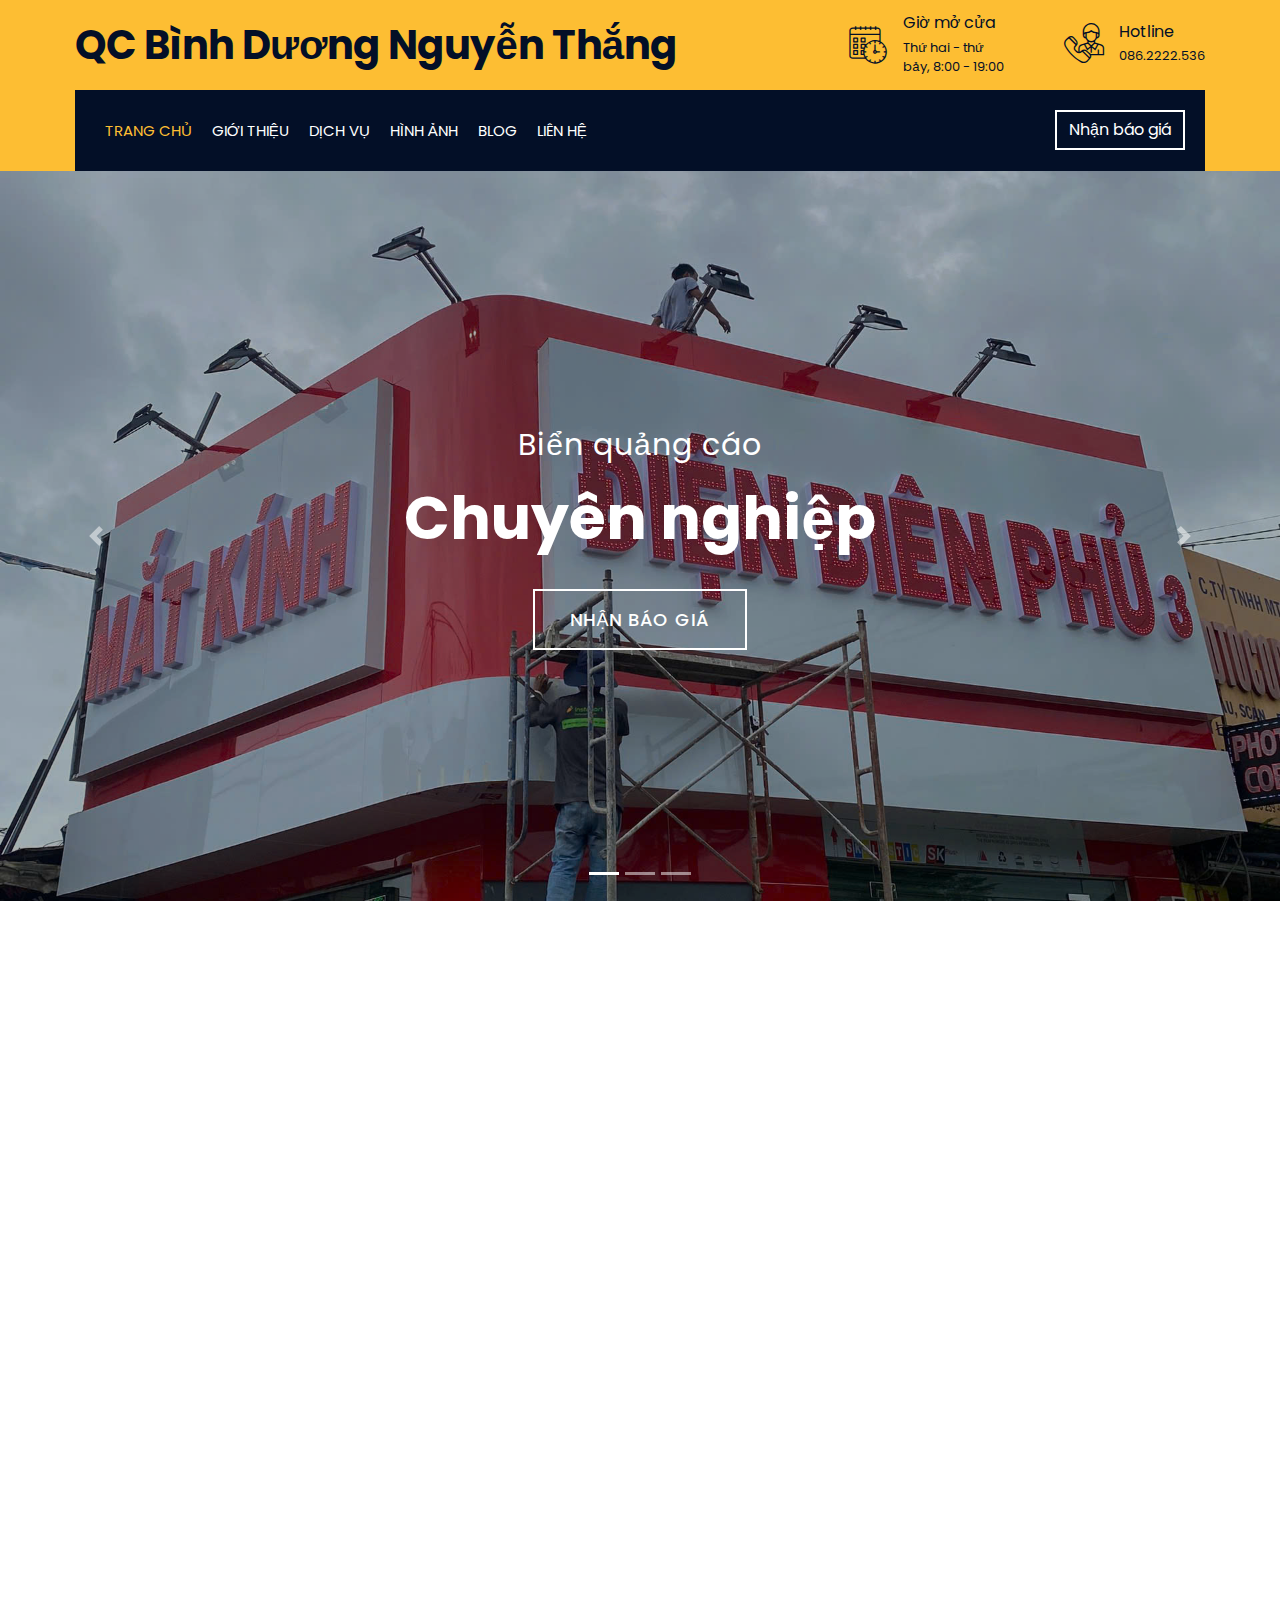
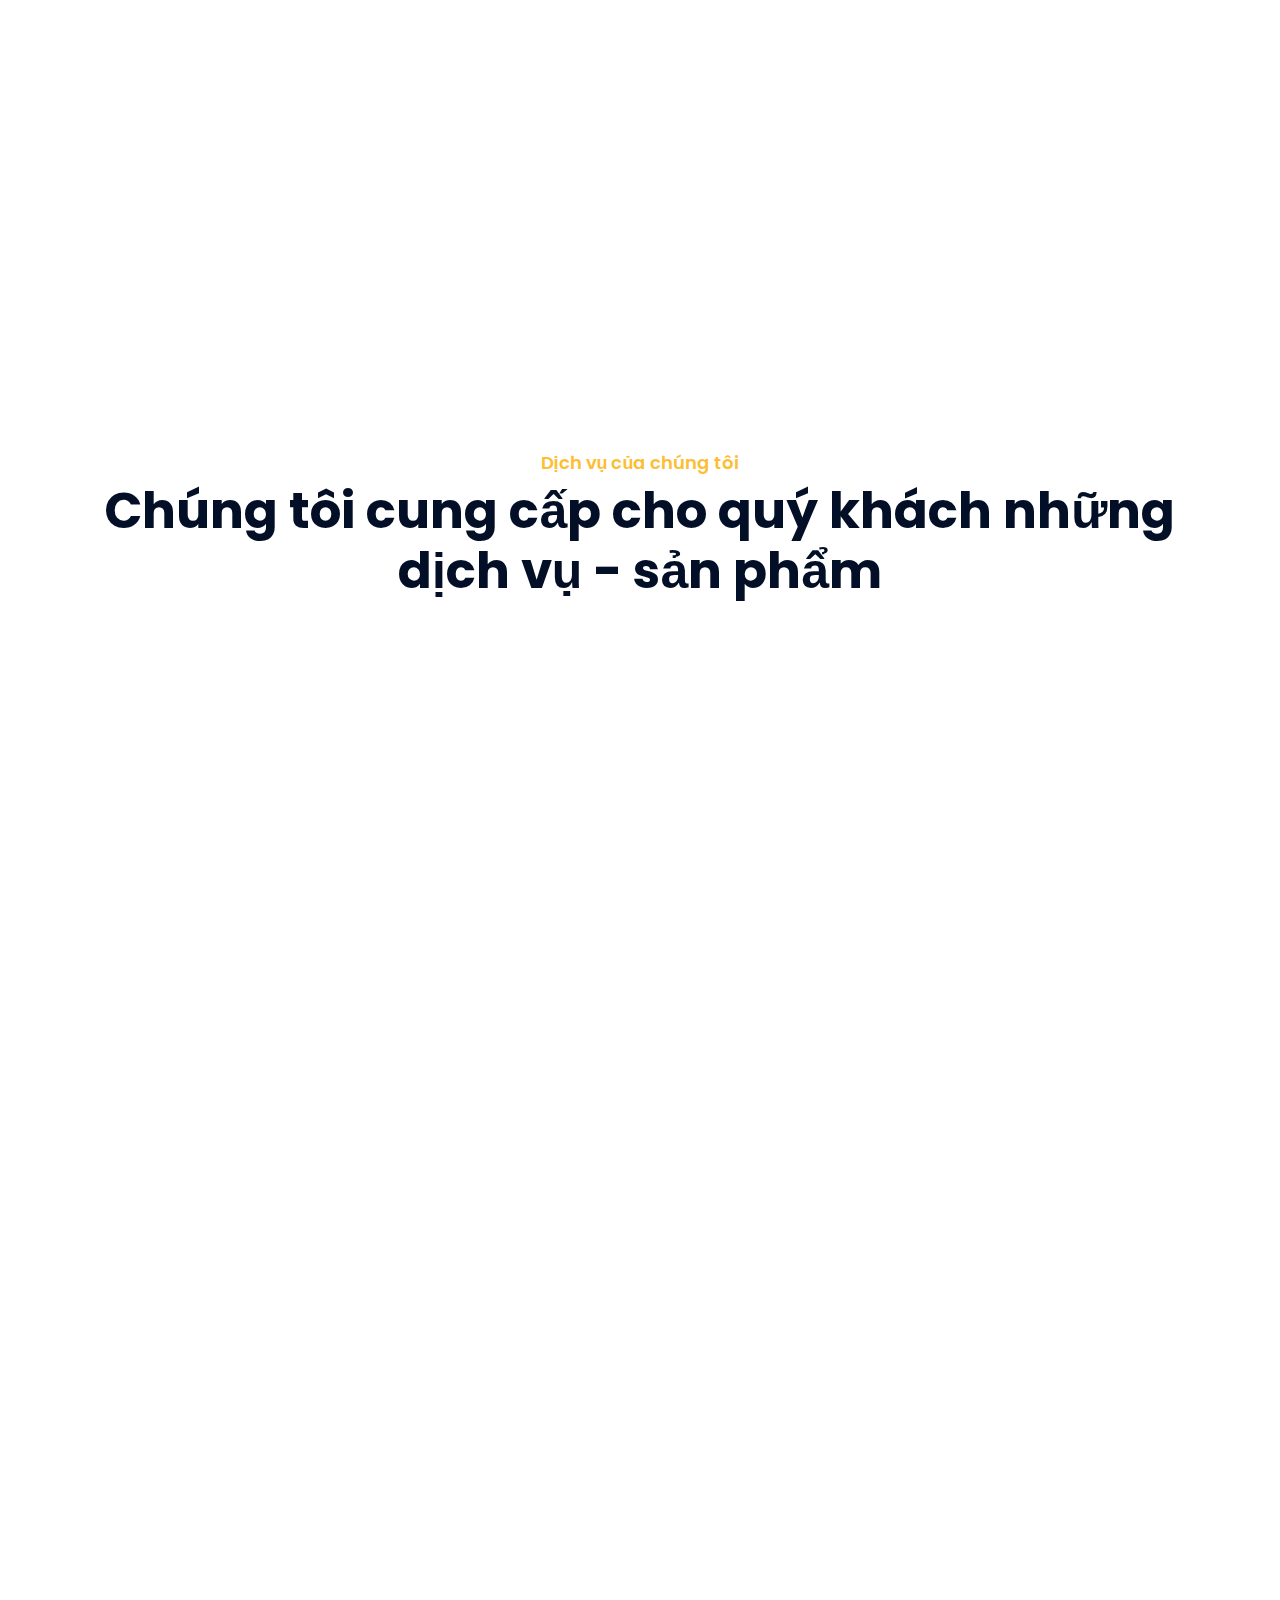
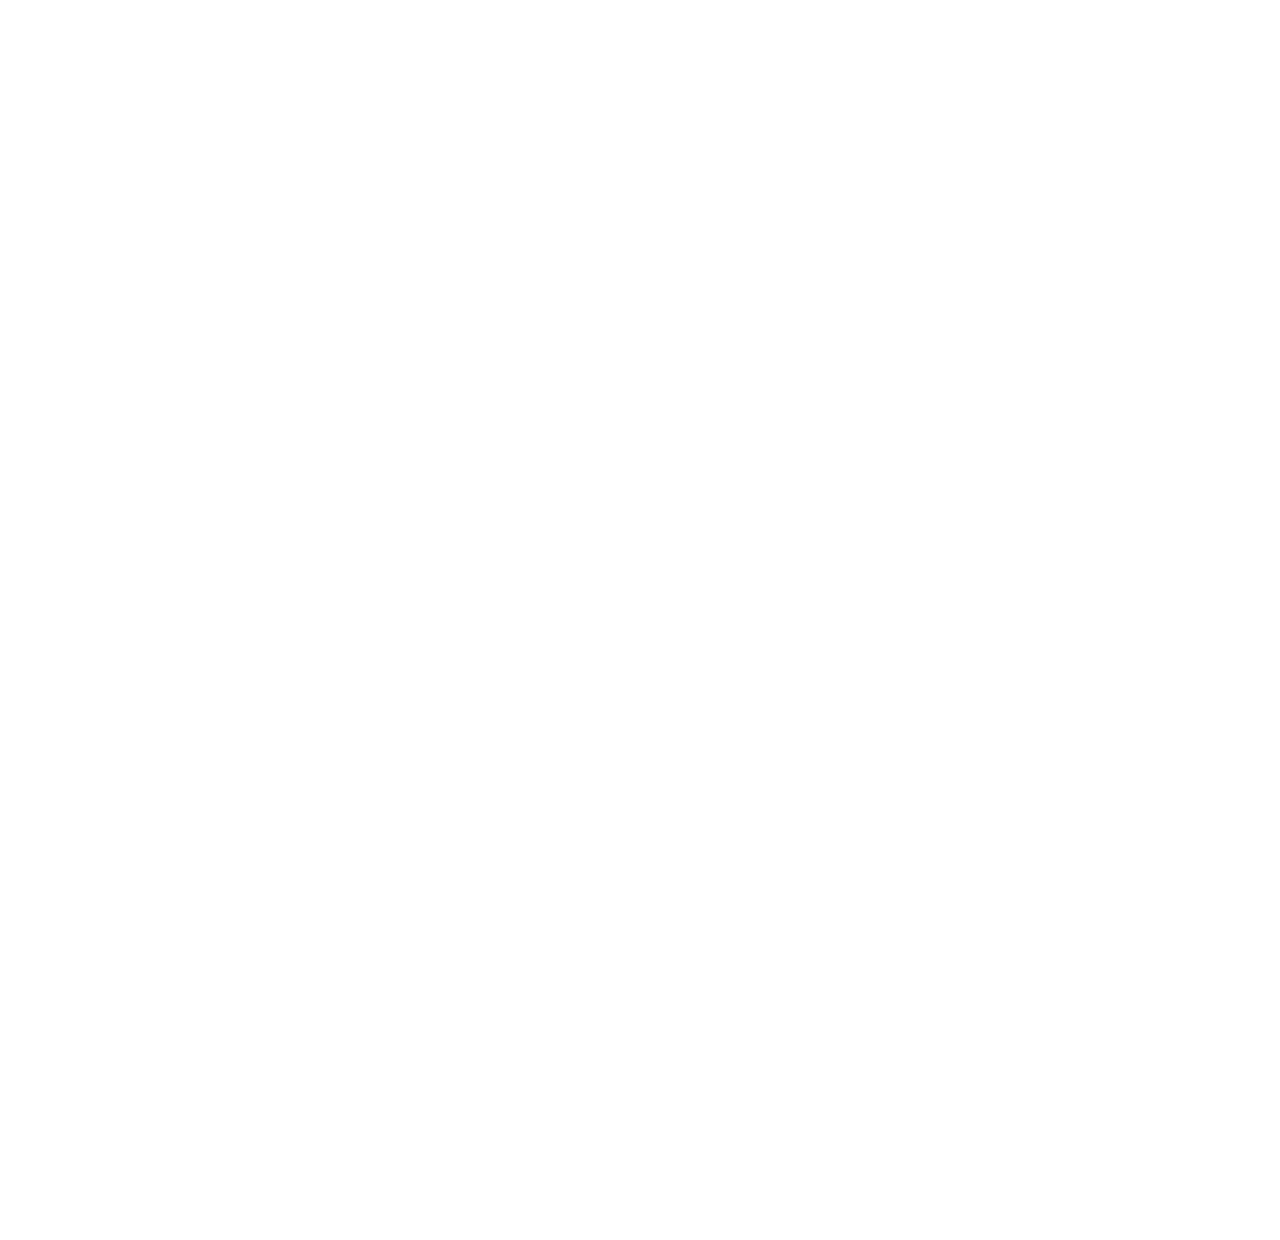
==== commit bae5b63a: "update image" ====
--- a/index.html
+++ b/index.html
@@ -35,17 +35,17 @@
         <div class="top-bar">
             <div class="container-fluid">
                 <div class="row align-items-center">
-                    <div class="col-lg-6 col-md-12">
+                    <div class="col-lg-8 col-md-12">
                         <div class="logo">
                             <a href="index.html">
-                                <h1>QC Nguyễn Thắng</h1>
+                                <h1>QC Bình Dương Nguyễn Thắng</h1>
                                 <!-- <img src="img/logo.jpg" alt="Logo"> -->
                             </a>
                         </div>
                     </div>
-                    <div class="col-lg-6 col-md-7 d-none d-lg-block">
+                    <div class="col-lg-4 col-md-7 d-none d-lg-block">
                         <div class="row">
-                            <div class="col-4">
+                            <div class="col-6">
                                 <div class="top-bar-item">
                                     <div class="top-bar-icon">
                                         <i class="flaticon-calendar"></i>
@@ -56,7 +56,7 @@
                                     </div>
                                 </div>
                             </div>
-                            <div class="col-4">
+                            <div class="col-6">
                                 <div class="top-bar-item">
                                     <div class="top-bar-icon">
                                         <i class="flaticon-call"></i>
@@ -67,7 +67,7 @@
                                     </div>
                                 </div>
                             </div>
-                            <div class="col-4">
+                            <!-- <div class="col-4">
                                 <div class="top-bar-item">
                                     <div class="top-bar-icon">
                                         <i class="flaticon-send-mail"></i>
@@ -77,7 +77,7 @@
                                         <p>qcnthang@gmail.com</p>
                                     </div>
                                 </div>
-                            </div>
+                            </div> -->
                         </div>
                     </div>
                 </div>
@@ -130,17 +130,17 @@
             </ol>
             <div class="carousel-inner">
                 <div class="carousel-item active">
-                    <img src="img/carousel-1.jpg" alt="Carousel Image">
+                    <img src="img/bg_1.jpg" alt="Carousel Image">
                     <div class="carousel-caption">
-                        <p class="animated fadeInRight">Tạo biển quảng cáo</p>
-                        <h1 class="animated fadeInLeft">Chuyên nghiệp - hiện đại</h1>
+                        <p class="animated fadeInRight">Biển quảng cáo</p>
+                        <h1 class="animated fadeInLeft">Chuyên nghiệp</h1>
                         <a class="btn animated fadeInUp"
                             href="https://htmlcodex.com/construction-company-website-template">Nhận báo giá</a>
                     </div>
                 </div>
 
                 <div class="carousel-item">
-                    <img src="img/carousel-2.jpg" alt="Carousel Image">
+                    <img src="img/bg_4.jpg" alt="Carousel Image">
                     <div class="carousel-caption">
                         <p class="animated fadeInRight">Thi công lắp đặt</p>
                         <h1 class="animated fadeInLeft">Nhanh chóng - hiệu quả</h1>
@@ -150,10 +150,10 @@
                 </div>
 
                 <div class="carousel-item">
-                    <img src="img/carousel-3.jpg" alt="Carousel Image">
+                    <img src="img/bg_3.jpg" alt="Carousel Image">
                     <div class="carousel-caption">
-                        <p class="animated fadeInRight">Khác biệt</p>
-                        <h1 class="animated fadeInLeft">Tạo điểm nhấn</h1>
+                        <p class="animated fadeInRight">Kiến tạo</p>
+                        <h1 class="animated fadeInLeft">Sự khác biệt</h1>
                         <a class="btn animated fadeInUp"
                             href="https://htmlcodex.com/construction-company-website-template">Nhận báo giá</a>
                     </div>
@@ -221,7 +221,7 @@
                 <div class="row align-items-center">
                     <div class="col-lg-5 col-md-6">
                         <div class="about-img">
-                            <img src="img/about.jpg" alt="Image">
+                            <img src="img/avtar.jpg" alt="Image">
                         </div>
                     </div>
                     <div class="col-lg-7 col-md-6">
@@ -229,17 +229,21 @@
                             <p>Chào mừng đến với công ty quảng cáo Nguyễn Thắng</p>
                             <h2>Hơn 5 năm kinh nghiệm</h2>
                         </div>
-                        <div class="about-text">
+                        <div class="about-text" style="text-align: justify;">
                             <p>
-                                Lorem ipsum dolor sit, amet consectetur adipisicing elit. Voluptas deleniti totam a,
-                                laboriosam eveniet placeat magnam sint natus! Fugiat molestias aliquid ut eveniet harum
-                                suscipit corporis commodi necessitatibus reiciendis iste.
+                                Chúng tôi là nhà cung cấp các sản phẩm biển báo quảng cáo trong nhà và ngoài trời theo
+                                tiêu chuẩn công nghiệp. - Sản xuất và cung cấp các Profile Nhôm dành riêng cho logo -
+                                chữ nổi - hộp đèn theo chuẩn mực công nghiệp.
                             </p>
                             <p>
-                                Lorem ipsum dolor sit amet, consectetur adipiscing elit. Phasellus nec pretium mi.
-                                Curabitur facilisis ornare velit non vulputate. Aliquam metus tortor, auctor id gravida
-                                condimentum, viverra quis sem. Curabitur non nisl nec nisi scelerisque maximus. Aenean
-                                consectetur convallis porttitor. Aliquam interdum at lacus non blandit.
+                                Nếu bạn đang lo lắng, băn khoăn chưa tìm được công ty thiết kế, in ấn về những bảng hiệu
+                                đèn led UY TÍN và CHẤT LƯỢNG thì bạn hãy nhanh tay liên hệ ngay 086.2222.536.
+                                tư vấn miễn phí, sẽ lựa chọn những giải pháp phù hợp dành cho bạn.
+                            </p>
+                            <p>
+                                Quảng Cáo : NGUYỄN THẮNG vinh hạnh trở thành công ty được yêu thích nhất tại TP.HCM , HÀ
+                                NỘI nói riêng và Việt Nam nói chung trong lĩnh vực thiết kế, sản xuất – thi công , in ấn
+                                quảng cáo, copywriter và các dịch vụ tư vấn, hỗ trợ chiến lược kinh doanh…
                             </p>
                             <!-- <a class="btn" href="">Learn More</a> -->
                         </div>
@@ -270,7 +274,7 @@
                                     <i class="flaticon-building"></i>
                                 </div>
                                 <div class="fact-text">
-                                    <h2 data-toggle="counter-up">100</h2>
+                                    <h2 data-toggle="counter-up">1000</h2>
                                     <p>Khách hàng hài lòng</p>
                                 </div>
                             </div>
@@ -283,7 +287,7 @@
                                     <i class="flaticon-address"></i>
                                 </div>
                                 <div class="fact-text">
-                                    <h2 data-toggle="counter-up">100</h2>
+                                    <h2 data-toggle="counter-up">300</h2>
                                     <p>Dự án hoàn thành</p>
                                 </div>
                             </div>
@@ -315,108 +319,108 @@
                     <div class="col-lg-4 col-md-6 wow fadeInUp" data-wow-delay="0.1s">
                         <div class="service-item">
                             <div class="service-img">
-                                <img src="img/service-1.jpg" alt="Image">
+                                <img src="img/qc_chunoi1.jpg" alt="Image">
                                 <div class="service-overlay">
                                     <p>
-                                        Lorem ipsum dolor sit amet, consectetur adipiscing elit. Phasellus nec pretium
-                                        mi. Curabitur facilisis ornare velit non vulputate. Aliquam metus tortor, auctor
-                                        id gravida condimentum, viverra quis sem.
+                                        Được làm từ vật liệu cao cấp như Alu và Mica, loại biển này mang đến vẻ ngoài
+                                        sang trọng, bền bỉ và chịu được thời tiết khắc nghiệt. Thích hợp cho các cửa
+                                        hàng, showroom, văn phòng công ty muốn tạo điểm nhấn chuyên nghiệp.
                                     </p>
                                 </div>
                             </div>
                             <div class="service-text">
-                                <h3>Biển hiệu cửa hàng</h3>
-                                <a class="btn" href="img/service-1.jpg" data-lightbox="service">+</a>
+                                <h3>Biển Quảng cáo CHỮ NỔI ALU, MICA </h3>
+                                <a class="btn" href="img/qc_chunoi1.jpg" data-lightbox="service">+</a>
                             </div>
                         </div>
                     </div>
                     <div class="col-lg-4 col-md-6 wow fadeInUp" data-wow-delay="0.2s">
                         <div class="service-item">
                             <div class="service-img">
-                                <img src="img/service-2.jpg" alt="Image">
+                                <img src="img/qc_hop.png" alt="Image">
                                 <div class="service-overlay">
                                     <p>
-                                        Lorem ipsum dolor sit amet, consectetur adipiscing elit. Phasellus nec pretium
-                                        mi. Curabitur facilisis ornare velit non vulputate. Aliquam metus tortor, auctor
-                                        id gravida condimentum, viverra quis sem.
+                                        Với thiết kế hộp đèn phát sáng từ bên trong, loại biển này giúp nội dung hiển
+                                        thị rõ nét cả ban ngày lẫn ban đêm. Phù hợp với cửa hàng, spa, quán ăn, nhà hàng
+                                        hoặc các thương hiệu muốn tăng khả năng nhận diện vào buổi tối.
                                     </p>
                                 </div>
                             </div>
                             <div class="service-text">
-                                <h3>Biển công ty</h3>
-                                <a class="btn" href="img/service-2.jpg" data-lightbox="service">+</a>
+                                <h3>Biển Quảng cáo HỘP ĐÈN</h3>
+                                <a class="btn" href="img/qc_hop.png" data-lightbox="service">+</a>
                             </div>
                         </div>
                     </div>
                     <div class="col-lg-4 col-md-6 wow fadeInUp" data-wow-delay="0.3s">
                         <div class="service-item">
                             <div class="service-img">
-                                <img src="img/service-3.jpg" alt="Image">
+                                <img src="img/qc_led.jpg" alt="Image">
                                 <div class="service-overlay">
                                     <p>
-                                        Lorem ipsum dolor sit amet, consectetur adipiscing elit. Phasellus nec pretium
-                                        mi. Curabitur facilisis ornare velit non vulputate. Aliquam metus tortor, auctor
-                                        id gravida condimentum, viverra quis sem.
+                                        Sử dụng công nghệ LED hiện đại với hiệu ứng động bắt mắt, biển vẫy LED và ma
+                                        trận giúp thu hút sự chú ý ngay từ xa. Đây là lựa chọn lý tưởng cho các cửa
+                                        hàng, quán cafe, bar, hiệu thuốc hoặc tiệm vàng cần sự nổi bật.
                                     </p>
                                 </div>
                             </div>
                             <div class="service-text">
-                                <h3>Biển hộp đèn</h3>
-                                <a class="btn" href="img/service-3.jpg" data-lightbox="service">+</a>
+                                <h3>Biển Vẫy LED, MA TRẬN</h3>
+                                <a class="btn" href="img/qc_led.jpg" data-lightbox="service">+</a>
                             </div>
                         </div>
                     </div>
                     <div class="col-lg-4 col-md-6 wow fadeInUp" data-wow-delay="0.4s">
                         <div class="service-item">
                             <div class="service-img">
-                                <img src="img/service-4.jpg" alt="Image">
+                                <img src="img/qc_sangmat.jpg" alt="Image">
                                 <div class="service-overlay">
                                     <p>
-                                        Lorem ipsum dolor sit amet, consectetur adipiscing elit. Phasellus nec pretium
-                                        mi. Curabitur facilisis ornare velit non vulputate. Aliquam metus tortor, auctor
-                                        id gravida condimentum, viverra quis sem.
+                                        Biển chữ nổi kết hợp hệ thống LED chiếu sáng từ bên trong hoặc hắt ra phía sau,
+                                        tạo hiệu ứng 3D độc đáo, giúp thương hiệu trở nên chuyên nghiệp và thu hút hơn,
+                                        đặc biệt vào ban đêm.
                                     </p>
                                 </div>
                             </div>
                             <div class="service-text">
-                                <h3>Logo thương hiệu</h3>
-                                <a class="btn" href="img/service-4.jpg" data-lightbox="service">+</a>
+                                <h3>Biển chữ nổi SÁNG MẶT, HẮT CHÂN</h3>
+                                <a class="btn" href="img/qc_sangmat.jpg" data-lightbox="service">+</a>
                             </div>
                         </div>
                     </div>
                     <div class="col-lg-4 col-md-6 wow fadeInUp" data-wow-delay="0.5s">
                         <div class="service-item">
                             <div class="service-img">
-                                <img src="img/service-5.jpg" alt="Image">
+                                <img src="img/qc_lednoi.jpg" alt="Image">
                                 <div class="service-overlay">
                                     <p>
-                                        Lorem ipsum dolor sit amet, consectetur adipiscing elit. Phasellus nec pretium
-                                        mi. Curabitur facilisis ornare velit non vulputate. Aliquam metus tortor, auctor
-                                        id gravida condimentum, viverra quis sem.
+                                        Kết hợp chữ nổi với hệ thống LED, loại biển này mang lại độ sáng cao, giúp tăng
+                                        cường khả năng hiển thị thương hiệu. Phù hợp cho các doanh nghiệp, showroom,
+                                        khách sạn, trung tâm thương mại.
                                     </p>
                                 </div>
                             </div>
                             <div class="service-text">
-                                <h3>Trần xuyên sáng</h3>
-                                <a class="btn" href="img/service-5.jpg" data-lightbox="service">+</a>
+                                <h3>Biển chữ NỔI GẮN LED</h3>
+                                <a class="btn" href="img/qc_lednoi.jpg" data-lightbox="service">+</a>
                             </div>
                         </div>
                     </div>
                     <div class="col-lg-4 col-md-6 wow fadeInUp" data-wow-delay="0.6s">
                         <div class="service-item">
                             <div class="service-img">
-                                <img src="img/service-6.jpg" alt="Image">
+                                <img src="img/qc_thicong.jpg" alt="Image">
                                 <div class="service-overlay">
                                     <p>
-                                        Lorem ipsum dolor sit amet, consectetur adipiscing elit. Phasellus nec pretium
-                                        mi. Curabitur facilisis ornare velit non vulputate. Aliquam metus tortor, auctor
-                                        id gravida condimentum, viverra quis sem.
+                                        Chúng tôi cung cấp dịch vụ thi công chuyên nghiệp, đảm bảo lắp đặt nhanh chóng,
+                                        an toàn và đúng kỹ thuật. Đội ngũ tay nghề cao sẽ mang đến cho khách hàng những
+                                        sản phẩm chất lượng và bền đẹp theo thời gian.
                                     </p>
                                 </div>
                             </div>
                             <div class="service-text">
-                                <h3>Trang trí chiếu sáng</h3>
-                                <a class="btn" href="img/service-6.jpg" data-lightbox="service">+</a>
+                                <h3>Thi công lắp đặt nội thất</h3>
+                                <a class="btn" href="img/qc_thicong.jpg" data-lightbox="service">+</a>
                             </div>
                         </div>
                     </div>
@@ -562,68 +566,59 @@
                     <div class="col-12">
                         <div class="testimonial-slider">
                             <div class="slider-item">
-                                <h3>Customer Name</h3>
-                                <h4>profession</h4>
-                                <p>Lorem ipsum dolor sit amet, consectetur adipiscing elit. Phasellus nec pretium mi.
-                                    Curabitur facilisis ornare velit non vulputate. Aliquam metus tortor, auctor id
-                                    gravida condimentum, viverra quis sem. Curabitur non nisl nec nisi scelerisque
-                                    maximus.</p>
+                                <h3>Nguyễn Văn Hưng </h3>
+                                <h4>Chủ cửa hàng thời trang</h4>
+                                <p>"Tôi rất hài lòng với biển quảng cáo hộp đèn mà công ty thiết kế. Sản phẩm không chỉ
+                                    đẹp mà còn rất bền, thu hút khách hàng ngay cả vào ban đêm. Dịch vụ tư vấn và lắp
+                                    đặt cũng rất chuyên nghiệp!"</p>
                             </div>
                             <div class="slider-item">
-                                <h3>Customer Name</h3>
-                                <h4>profession</h4>
-                                <p>Lorem ipsum dolor sit amet, consectetur adipiscing elit. Phasellus nec pretium mi.
-                                    Curabitur facilisis ornare velit non vulputate. Aliquam metus tortor, auctor id
-                                    gravida condimentum, viverra quis sem. Curabitur non nisl nec nisi scelerisque
-                                    maximus.</p>
+                                <h3>Lê Thu Trang</h3>
+                                <h4>Chủ quán cà phê</h4>
+                                <p>"Biển LED ma trận do công ty thi công giúp quán tôi nổi bật hơn hẳn trên phố. Ánh
+                                    sáng rõ nét, hiệu ứng đẹp mắt và đặc biệt là tiết kiệm điện năng. Cảm ơn đội ngũ đã
+                                    hỗ trợ tận tình!"</p>
                             </div>
                             <div class="slider-item">
-                                <h3>Customer Name</h3>
-                                <h4>profession</h4>
-                                <p>Lorem ipsum dolor sit amet, consectetur adipiscing elit. Phasellus nec pretium mi.
-                                    Curabitur facilisis ornare velit non vulputate. Aliquam metus tortor, auctor id
-                                    gravida condimentum, viverra quis sem. Curabitur non nisl nec nisi scelerisque
-                                    maximus.</p>
+                                <h3>Trần Minh Quân</h3>
+                                <h4>Giám đốc showroom nội thất</h4>
+                                <p>"Tôi chọn biển chữ nổi Alu để tăng độ nhận diện cho showroom và thật sự ấn tượng với
+                                    chất lượng thi công. Đội ngũ làm việc nhanh chóng, đúng tiến độ và giá cả hợp lý. Sẽ
+                                    tiếp tục hợp tác trong tương lai!"</p>
                             </div>
                             <div class="slider-item">
-                                <h3>Customer Name</h3>
-                                <h4>profession</h4>
-                                <p>Lorem ipsum dolor sit amet, consectetur adipiscing elit. Phasellus nec pretium mi.
-                                    Curabitur facilisis ornare velit non vulputate. Aliquam metus tortor, auctor id
-                                    gravida condimentum, viverra quis sem. Curabitur non nisl nec nisi scelerisque
-                                    maximus.</p>
+                                <h3>Phạm Hoàng Nam</h3>
+                                <h4>Chủ nhà hàng</h4>
+                                <p>"Nhờ bảng hiệu hộp đèn mà nhà hàng tôi thu hút được nhiều khách hơn vào buổi tối.
+                                    Thiết kế đẹp, màu sắc nổi bật, chất liệu bền chắc. Rất đáng đầu tư!"</p>
                             </div>
                             <div class="slider-item">
-                                <h3>Customer Name</h3>
-                                <h4>profession</h4>
-                                <p>Lorem ipsum dolor sit amet, consectetur adipiscing elit. Phasellus nec pretium mi.
-                                    Curabitur facilisis ornare velit non vulputate. Aliquam metus tortor, auctor id
-                                    gravida condimentum, viverra quis sem. Curabitur non nisl nec nisi scelerisque
-                                    maximus.</p>
+                                <h3>Đỗ Mỹ Linh </h3>
+                                <h4>Chủ spa & thẩm mỹ viện</h4>
+                                <p>"Bảng hiệu chữ nổi gắn LED giúp thương hiệu của tôi trông sang trọng và chuyên nghiệp
+                                    hơn. Ánh sáng dịu mắt, phù hợp với không gian spa. Đội ngũ thi công rất tỉ mỉ và
+                                    nhiệt tình!"</p>
                             </div>
                             <div class="slider-item">
-                                <h3>Customer Name</h3>
-                                <h4>profession</h4>
-                                <p>Lorem ipsum dolor sit amet, consectetur adipiscing elit. Phasellus nec pretium mi.
-                                    Curabitur facilisis ornare velit non vulputate. Aliquam metus tortor, auctor id
-                                    gravida condimentum, viverra quis sem. Curabitur non nisl nec nisi scelerisque
-                                    maximus.</p>
+                                <h3> Vũ Đình Phát</h3>
+                                <h4> Chủ tiệm bánh</h4>
+                                <p>"Tôi đặt biển quảng cáo hộp đèn cho tiệm bánh và thật sự bất ngờ với hiệu quả mang
+                                    lại. Bảng hiệu đẹp mắt, chất lượng in sắc nét, giá cả hợp lý. Sẽ giới thiệu bạn bè
+                                    cùng hợp tác!"</p>
                             </div>
                             <div class="slider-item">
-                                <h3>Customer Name</h3>
-                                <h4>profession</h4>
-                                <p>Lorem ipsum dolor sit amet, consectetur adipiscing elit. Phasellus nec pretium mi.
-                                    Curabitur facilisis ornare velit non vulputate. Aliquam metus tortor, auctor id
-                                    gravida condimentum, viverra quis sem. Curabitur non nisl nec nisi scelerisque
-                                    maximus.</p>
+                                <h3>Gia Bảo</h3>
+                                <h4>Chủ cửa hàng điện máy</h4>
+                                <p>"Tôi cần một bảng hiệu LED chuyên nghiệp và công ty đã đáp ứng hoàn hảo. Hình ảnh
+                                    hiển thị rõ ràng, bền bỉ với thời gian. Rất hài lòng về dịch vụ chăm sóc khách
+                                    hàng!"</p>
                             </div>
                             <div class="slider-item">
-                                <h3>Customer Name</h3>
-                                <h4>profession</h4>
-                                <p>Lorem ipsum dolor sit amet, consectetur adipiscing elit. Phasellus nec pretium mi.
-                                    Curabitur facilisis ornare velit non vulputate. Aliquam metus tortor, auctor id
-                                    gravida condimentum, viverra quis sem. Curabitur non nisl nec nisi scelerisque
-                                    maximus.</p>
+                                <h3>Bùi Thanh Tú </h3>
+                                <h4>Chủ cửa hàng điện thoại</h4>
+                                <p>"Biển quảng cáo chữ nổi hắt chân LED giúp cửa hàng tôi trông hiện đại và thu hút hơn.
+                                    Nhân viên tư vấn rất nhiệt tình, lắp đặt nhanh chóng. Cảm ơn công ty vì dịch vụ
+                                    tuyệt vời!"</p>
                             </div>
                         </div>
                     </div>
--- a/lib/flaticon/font/flaticon.css
+++ b/lib/flaticon/font/flaticon.css
@@ -0,0 +1,42 @@
+	/*
+  	Flaticon icon font: Flaticon
+  	Creation date: 23/08/2020 07:24
+  	*/
+
+@font-face {
+  font-family: "Flaticon";
+  src: url("./Flaticon.eot");
+  src: url("./Flaticon.eot?#iefix") format("embedded-opentype"),
+       url("./Flaticon.woff2") format("woff2"),
+       url("./Flaticon.woff") format("woff"),
+       url("./Flaticon.ttf") format("truetype"),
+       url("./Flaticon.svg#Flaticon") format("svg");
+  font-weight: normal;
+  font-style: normal;
+}
+
+@media screen and (-webkit-min-device-pixel-ratio:0) {
+  @font-face {
+    font-family: "Flaticon";
+    src: url("./Flaticon.svg#Flaticon") format("svg");
+  }
+}
+
+[class^="flaticon-"]:before, [class*=" flaticon-"]:before,
+[class^="flaticon-"]:after, [class*=" flaticon-"]:after {   
+  font-family: Flaticon;
+        font-size: 20px;
+font-style: normal;
+margin-left: 20px;
+}
+
+.flaticon-concrete:before { content: "\f100"; }
+.flaticon-worker:before { content: "\f101"; }
+.flaticon-measure:before { content: "\f102"; }
+.flaticon-building:before { content: "\f103"; }
+.flaticon-brush:before { content: "\f104"; }
+.flaticon-crane:before { content: "\f105"; }
+.flaticon-call:before { content: "\f106"; }
+.flaticon-calendar:before { content: "\f107"; }
+.flaticon-send-mail:before { content: "\f108"; }
+.flaticon-address:before { content: "\f109"; }--- a/css/style.css
+++ b/css/style.css
@@ -90,7 +90,7 @@
 .top-bar .logo h1 {
     margin: 0;
     color: #030f27;
-    font-size: 60px;
+    font-size: 40px;
     line-height: 60px;
     font-weight: 700;
 }
@@ -773,7 +773,7 @@
     margin: 0;
     padding: 0 15px 0 25px;
     width: calc(100% - 60px);
-    font-size: 20px;
+    font-size: 13px;
     font-weight: 700;
     color: #fdbe33;
     text-align: left;
@@ -1832,20 +1832,48 @@
     background: #030f27;
 }
 
+.portfolio .portfolio-container {
+    display: flex;
+    flex-wrap: wrap;
+    justify-content: space-between;
+    align-items: stretch;
+    /* Đảm bảo các cột có chiều cao bằng nhau */
+}
+
+.portfolio .portfolio-item {
+    flex: 0 0 calc(33.3333% - 20px);
+    /* 3 cột với khoảng cách 20px */
+    max-width: calc(33.3333% - 20px);
+    margin-bottom: 30px;
+    padding: 0 10px;
+    /* Khoảng cách trong cột */
+}
+
 .portfolio .portfolio-warp {
     position: relative;
     width: 100%;
     text-align: center;
-    margin-bottom: 30px;
+    border: 1px solid #ddd;
+    /* Thêm viền để thấy rõ hơn (có thể bỏ nếu không cần) */
+    overflow: hidden;
 }
 
 .portfolio .portfolio-img {
     position: relative;
     overflow: hidden;
+    width: 100%;
+    padding-top: 75%;
+    /* Tỷ lệ 4:3, có thể thay 56.25% cho 16:9 */
 }
 
 .portfolio .portfolio-img img {
-    width: 100%;
+    position: absolute;
+    top: 0;
+    left: 0;
+    width: 100%;
+    height: 100%;
+    object-fit: cover;
+    /* Đảm bảo hình ảnh vừa khung */
     transition: .3s;
 }
 
@@ -1859,13 +1887,16 @@
     height: 100%;
     top: 0;
     left: 0;
-    padding: 30px;
+    padding: 20px;
+    /* Giảm padding để tránh tràn */
     display: flex;
     align-items: center;
     justify-content: center;
     background: rgba(3, 15, 39, .7);
     transition: .5s;
     opacity: 0;
+    text-align: center;
+    /* Căn giữa văn bản */
 }
 
 .portfolio .portfolio-warp:hover .portfolio-overlay {
@@ -1875,6 +1906,8 @@
 .portfolio .portfolio-overlay p {
     margin: 0;
     color: #ffffff;
+    font-size: 14px;
+    /* Điều chỉnh kích thước chữ */
 }
 
 .portfolio .portfolio-text {
@@ -1883,21 +1916,23 @@
     height: 60px;
     background: #030f27;
     overflow: hidden;
-    white-space: nowrap;
-    text-overflow: ellipsis;
 }
 
 .portfolio .portfolio-text h3 {
     margin: 0;
     padding: 0 15px 0 25px;
     width: calc(100% - 60px);
-    font-size: 20px;
+    font-size: 18px;
+    /* Giảm kích thước chữ để tránh tràn */
     font-weight: 700;
     color: #fdbe33;
     text-align: center;
-    overflow: hidden;
-    white-space: nowrap;
-    text-overflow: ellipsis;
+    white-space: normal;
+    /* Cho phép xuống dòng */
+    overflow: visible;
+    /* Hiển thị đầy đủ */
+    text-overflow: initial;
+    /* Xóa dấu ba chấm */
 }
 
 .portfolio .portfolio-warp a.btn {
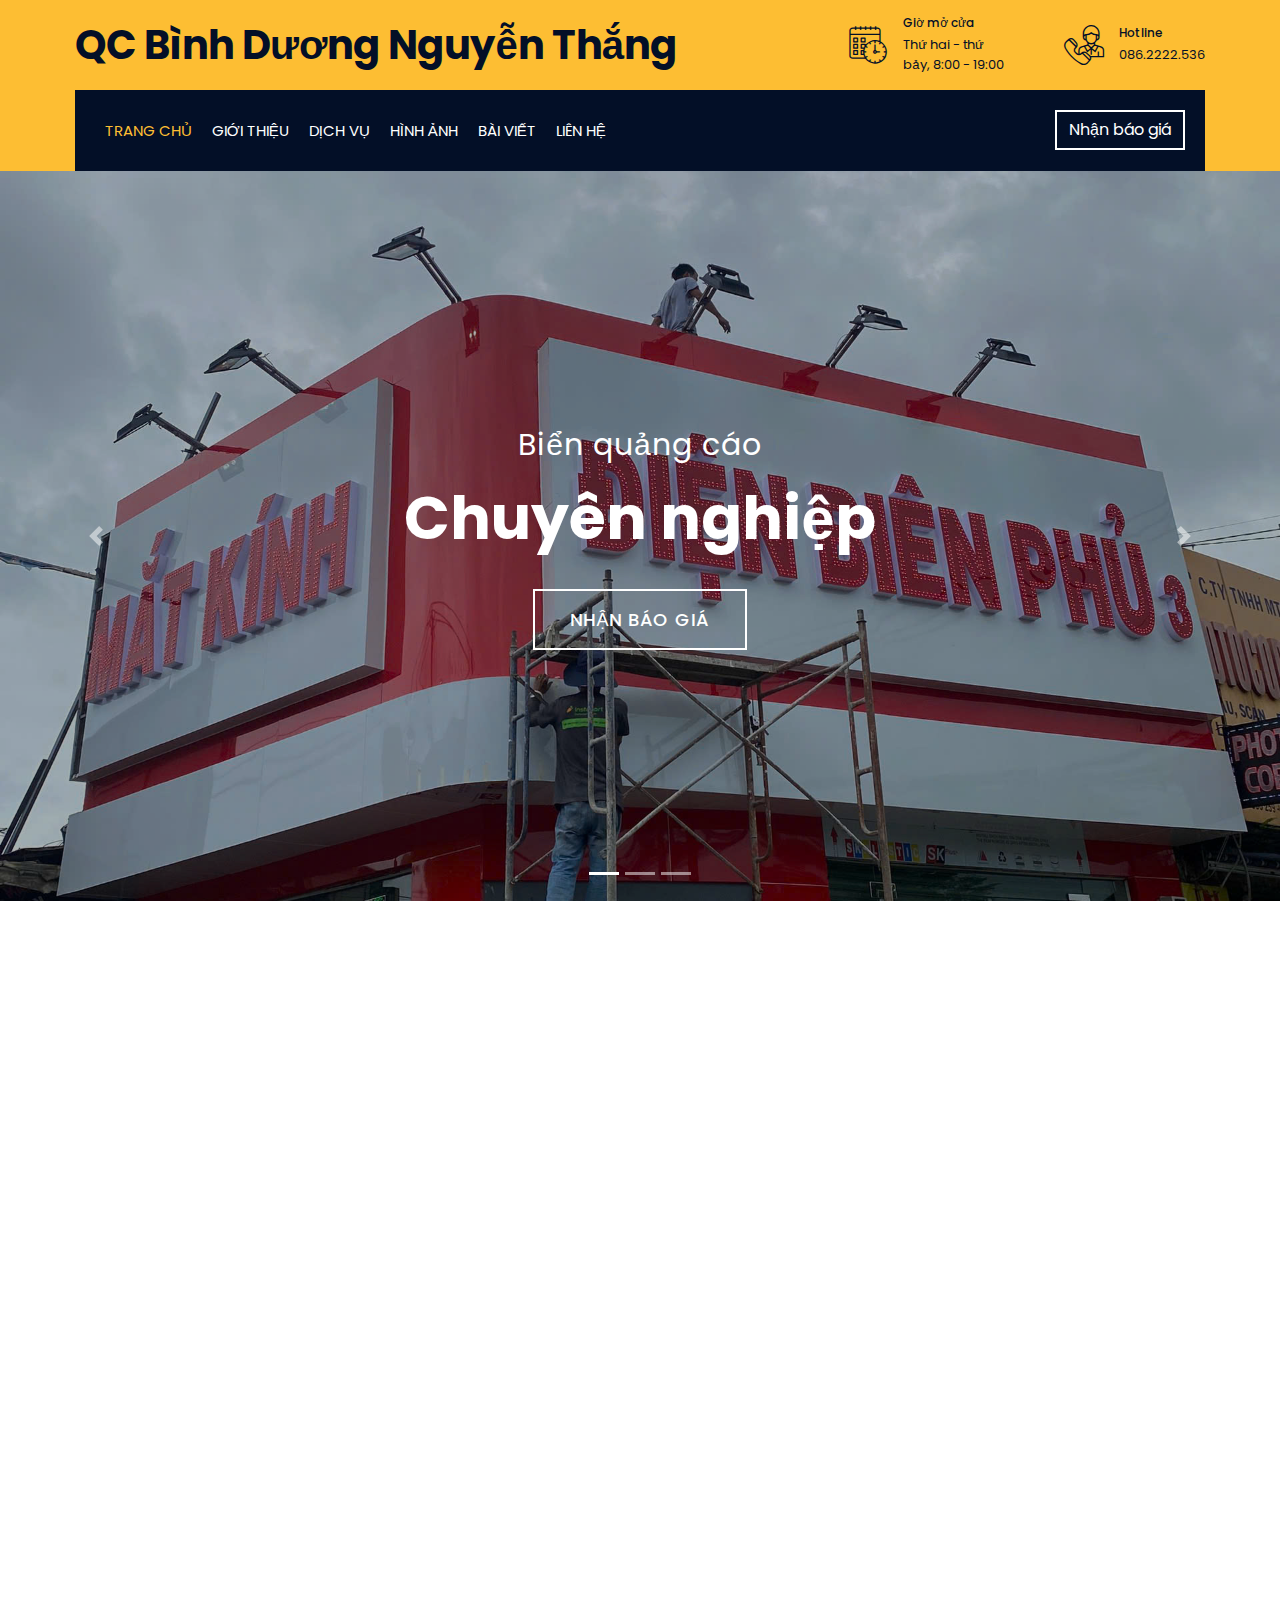
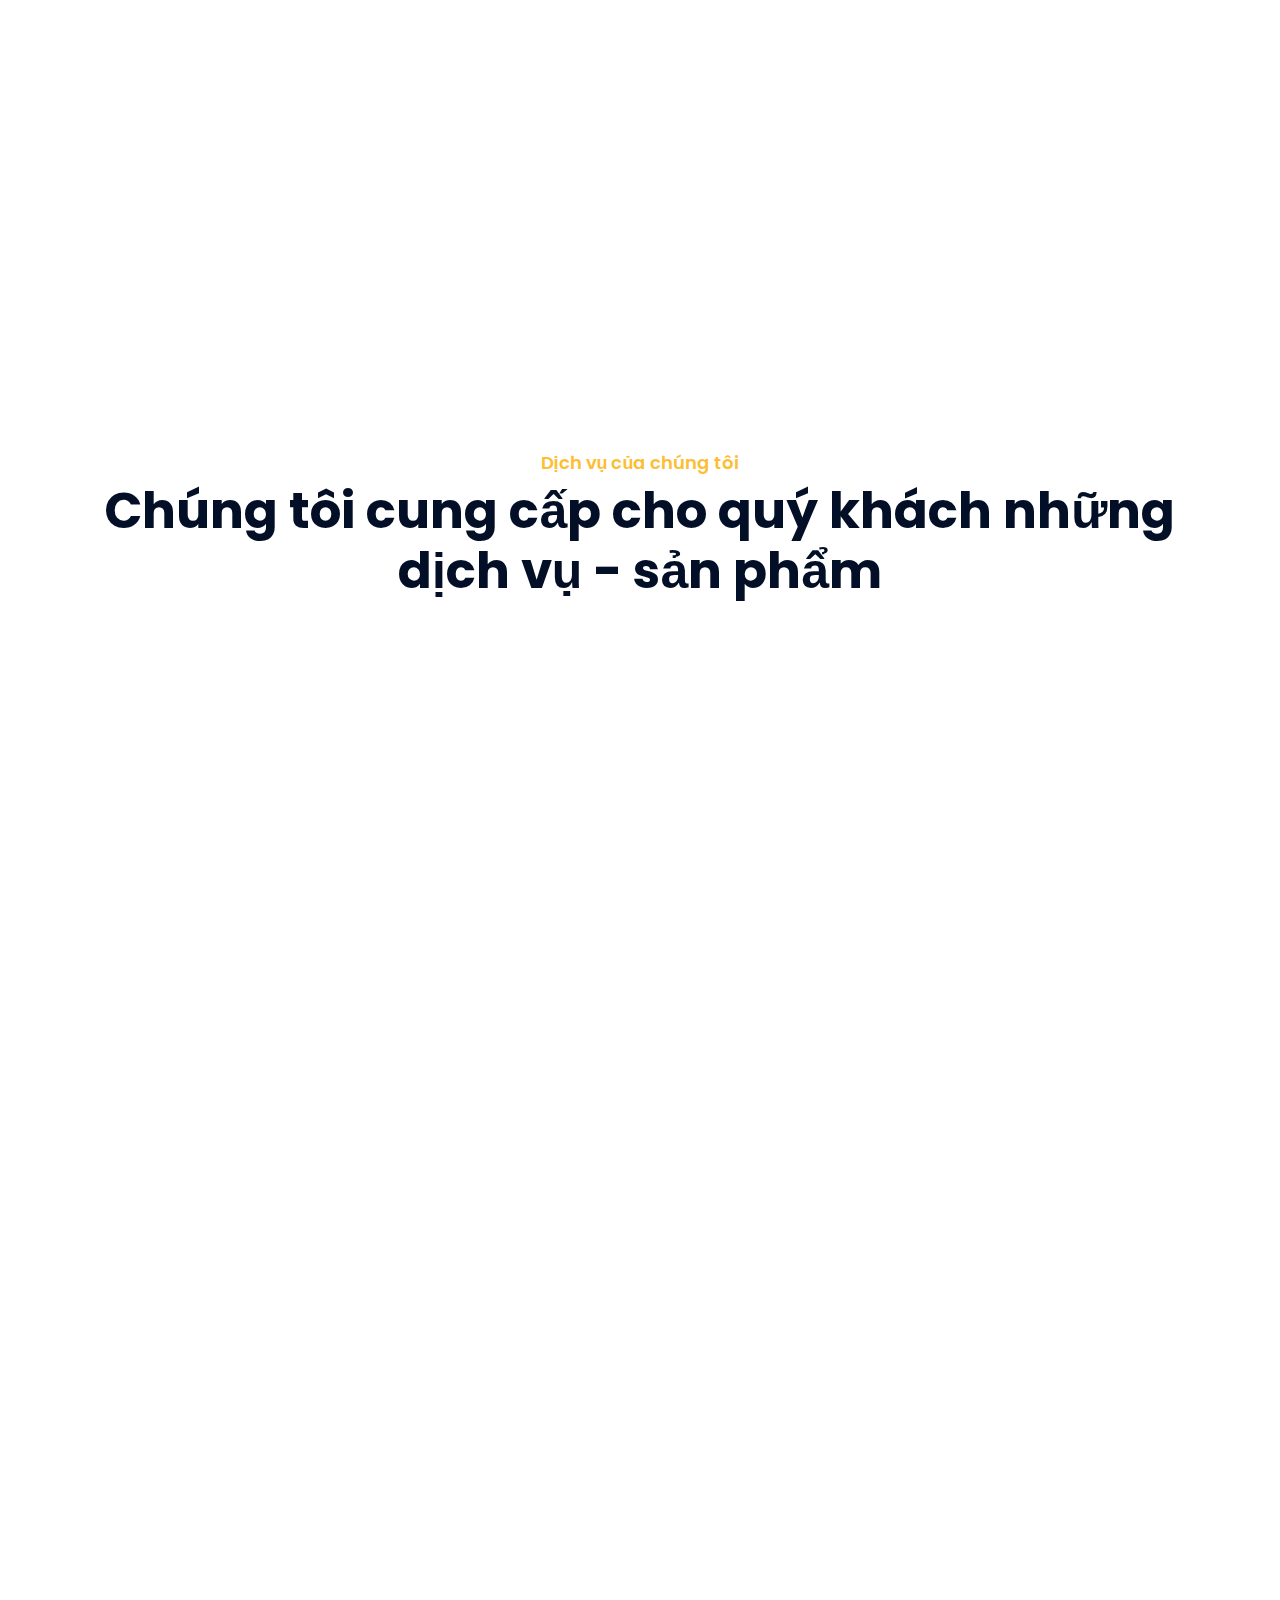
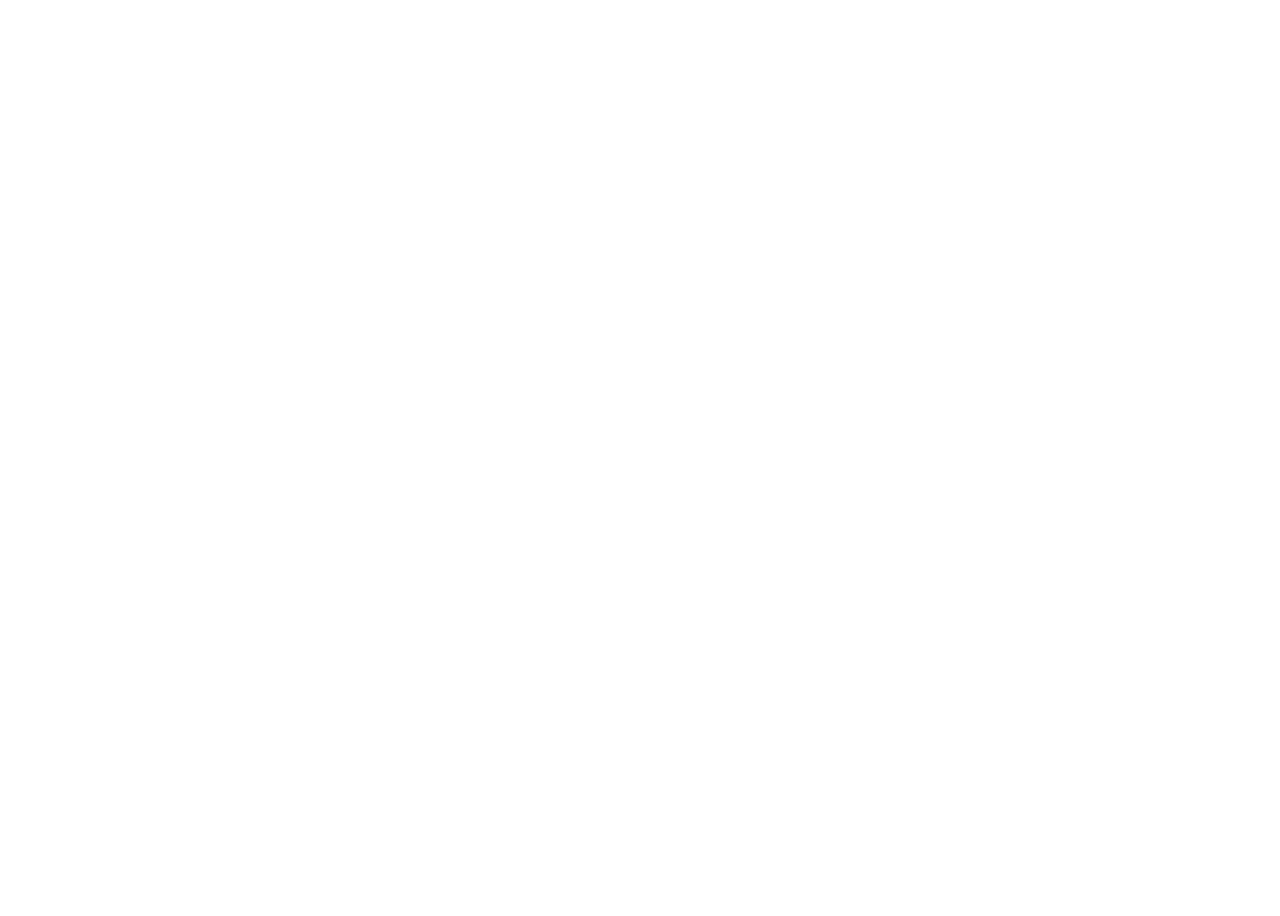
==== commit cb875924: "update code" ====
--- a/index.html
+++ b/index.html
@@ -101,7 +101,7 @@
                             <a href="service.html" class="nav-item nav-link">Dịch vụ</a>
                             <!-- <a href="team.html" class="nav-item nav-link">Team</a> -->
                             <a href="portfolio.html" class="nav-item nav-link">Hình ảnh</a>
-                            <a href="single.html" class="nav-item nav-link">Blog</a>
+                            <a href="single.html" class="nav-item nav-link">Bài viết</a>
                             <!-- <div class="nav-item dropdown">
                                 <a href="#" class="nav-link dropdown-toggle" data-toggle="dropdown">Bài viết</a>
                                 <div class="dropdown-menu">
@@ -221,7 +221,7 @@
                 <div class="row align-items-center">
                     <div class="col-lg-5 col-md-6">
                         <div class="about-img">
-                            <img src="img/avtar.jpg" alt="Image">
+                            <img src="img/avatar1.jpg" alt="Image">
                         </div>
                     </div>
                     <div class="col-lg-7 col-md-6">
@@ -551,14 +551,14 @@
                 <div class="row">
                     <div class="col-12">
                         <div class="testimonial-slider-nav">
-                            <div class="slider-nav"><img src="img/testimonial-1.jpg" alt="Testimonial"></div>
-                            <div class="slider-nav"><img src="img/testimonial-2.jpg" alt="Testimonial"></div>
-                            <div class="slider-nav"><img src="img/testimonial-3.jpg" alt="Testimonial"></div>
-                            <div class="slider-nav"><img src="img/testimonial-4.jpg" alt="Testimonial"></div>
-                            <div class="slider-nav"><img src="img/testimonial-1.jpg" alt="Testimonial"></div>
-                            <div class="slider-nav"><img src="img/testimonial-2.jpg" alt="Testimonial"></div>
-                            <div class="slider-nav"><img src="img/testimonial-3.jpg" alt="Testimonial"></div>
-                            <div class="slider-nav"><img src="img/testimonial-4.jpg" alt="Testimonial"></div>
+                            <div class="slider-nav"><img src="img/people1.jpeg" alt="Testimonial"></div>
+                            <div class="slider-nav"><img src="img/people2.jpeg" alt="Testimonial"></div>
+                            <div class="slider-nav"><img src="img/people4.jpeg" alt="Testimonial"></div>
+                            <div class="slider-nav"><img src="img/people3.jpeg" alt="Testimonial"></div>
+                            <div class="slider-nav"><img src="img/people2.jpeg" alt="Testimonial"></div>
+                            <div class="slider-nav"><img src="img/people4.jpeg" alt="Testimonial"></div>
+                            <div class="slider-nav"><img src="img/people3.jpeg" alt="Testimonial"></div>
+                            <div class="slider-nav"><img src="img/people1.jpeg" alt="Testimonial"></div>
                         </div>
                     </div>
                 </div>
@@ -712,9 +712,10 @@
                     <div class="col-md-6 col-lg-4">
                         <div class="footer-contact">
                             <h2>Công ty QC Nguyễn Thắng</h2>
-                            <p><i class="fa fa-map-marker-alt"></i>123 Street, New York, USA</p>
-                            <p><i class="fa fa-phone-alt"></i>+012 345 67890</p>
-                            <p><i class="fa fa-envelope"></i>info@example.com</p>
+                            <p><i class="fa fa-map-marker-alt"></i>114 Nguyễn Thị Minh Khai, tp Thủ Dầu Một, tỉnh
+                                Bình Dương</p>
+                            <p><i class="fa fa-phone-alt"></i>086 2222 536</p>
+                            <p><i class="fa fa-envelope"></i>qc.nguyenthang79@gmail.com</p>
                             <div class="footer-social">
                                 <a href=""><i class="fab fa-twitter"></i></a>
                                 <a href=""><i class="fab fa-facebook-f"></i></a>
@@ -728,10 +729,10 @@
                         <div class="footer-link">
                             <h2>Dịch vụ của chúng tôi</h2>
                             <a href="">Lắp bảng quảng cáo</a>
-                            <a href="">Thi công bảng quảng cáo</a>
+                            <a href="">Thi công lắp đặt nội thất</a>
                             <a href="">Tư vấn thiết kế</a>
-                            <a href="">Trang trí bảng quảng cáo</a>
-                            <a href="">Hỗ trợ bảng quảng cáo</a>
+                            <a href="">Thiết kế logo</a>
+                            <a href="">Tư vấn in ấn</a>
                         </div>
                     </div>
                     <div class="col-md-6 col-lg-4">
--- a/css/style.css
+++ b/css/style.css
@@ -126,8 +126,8 @@
 .top-bar .top-bar-text h3 {
     margin: 0 0 5px 0;
     color: #030f27;
-    font-size: 16px;
-    font-weight: 400;
+    font-size: 12px;
+    font-weight: 500;
 }
 
 .top-bar .top-bar-text p {
@@ -715,24 +715,48 @@
 /*******************************/
 .service {
     position: relative;
-    width: 100%;
-    padding: 45px 0 15px 0;
+    padding: 45px 0;
+}
+
+.service .container {
+    max-width: 1200px;
+}
+
+.service .section-header {
+    margin-bottom: 45px;
 }
 
 .service .service-item {
-    position: relative;
-    width: 100%;
+    margin-bottom: 30px;
     text-align: center;
-    margin-bottom: 30px;
+    border: 1px solid #eee;
+    transition: .3s;
+}
+
+.service .service-item:hover {
+    box-shadow: 0 0 10px rgba(0, 0, 0, 0.1);
 }
 
 .service .service-img {
     position: relative;
     overflow: hidden;
+    width: 100%;
+    padding-top: 75%;
+    /* Tỷ lệ 4:3 */
 }
 
 .service .service-img img {
-    width: 100%;
+    position: absolute;
+    top: 0;
+    left: 0;
+    width: 100%;
+    height: 100%;
+    object-fit: cover;
+    transition: .3s;
+}
+
+.service .service-item:hover img {
+    transform: scale(1.1);
 }
 
 .service .service-overlay {
@@ -741,13 +765,14 @@
     height: 100%;
     top: 0;
     left: 0;
-    padding: 30px;
+    padding: 15px;
     display: flex;
     align-items: center;
     justify-content: center;
-    background: rgba(3, 15, 39, .7);
+    background: rgba(3, 15, 39, 0.7);
     transition: .5s;
     opacity: 0;
+    text-align: center;
 }
 
 .service .service-item:hover .service-overlay {
@@ -757,6 +782,17 @@
 .service .service-overlay p {
     margin: 0;
     color: #ffffff;
+    font-size: 14px;
+}
+
+@media (max-width: 767px) {
+    .service .service-overlay {
+        padding: 10px;
+    }
+
+    .service .service-overlay p {
+        font-size: 12px;
+    }
 }
 
 .service .service-text {
@@ -765,24 +801,32 @@
     height: 60px;
     background: #030f27;
     overflow: hidden;
-    white-space: nowrap;
-    text-overflow: ellipsis;
 }
 
 .service .service-text h3 {
     margin: 0;
     padding: 0 15px 0 25px;
     width: calc(100% - 60px);
-    font-size: 13px;
+    font-size: 16px;
     font-weight: 700;
     color: #fdbe33;
-    text-align: left;
-    overflow: hidden;
-    white-space: nowrap;
-    text-overflow: ellipsis;
-}
-
-.service .service-item a.btn {
+    text-align: center;
+    white-space: normal;
+    overflow: visible;
+    text-overflow: initial;
+}
+
+@media (max-width: 767px) {
+    .service .service-text h3 {
+        font-size: 14px;
+    }
+
+    .service .service-text {
+        height: 50px;
+    }
+}
+
+.service .service-text a.btn {
     width: 60px;
     height: 60px;
     padding: 3px 0 0 3px;
@@ -793,13 +837,24 @@
     line-height: 60px;
     font-weight: 100;
     color: #030f27;
-    background: #fdbe33;
+    background: #ffffff;
     border-radius: 0;
     transition: .3s;
-}
-
-.service .service-item:hover a.btn {
-    color: #ffffff;
+    text-decoration: none;
+}
+
+@media (max-width: 767px) {
+    .service .service-text a.btn {
+        width: 50px;
+        height: 50px;
+        font-size: 50px;
+        line-height: 50px;
+    }
+}
+
+.service .service-text a.btn:hover {
+    color: #ffffff;
+    background: #fdbe33;
 }
 
 
@@ -1832,48 +1887,20 @@
     background: #030f27;
 }
 
-.portfolio .portfolio-container {
-    display: flex;
-    flex-wrap: wrap;
-    justify-content: space-between;
-    align-items: stretch;
-    /* Đảm bảo các cột có chiều cao bằng nhau */
-}
-
-.portfolio .portfolio-item {
-    flex: 0 0 calc(33.3333% - 20px);
-    /* 3 cột với khoảng cách 20px */
-    max-width: calc(33.3333% - 20px);
+.portfolio .portfolio-warp {
+    position: relative;
+    width: 100%;
+    text-align: center;
     margin-bottom: 30px;
-    padding: 0 10px;
-    /* Khoảng cách trong cột */
-}
-
-.portfolio .portfolio-warp {
-    position: relative;
-    width: 100%;
-    text-align: center;
-    border: 1px solid #ddd;
-    /* Thêm viền để thấy rõ hơn (có thể bỏ nếu không cần) */
+}
+
+.portfolio .portfolio-img {
+    position: relative;
     overflow: hidden;
 }
 
-.portfolio .portfolio-img {
-    position: relative;
-    overflow: hidden;
-    width: 100%;
-    padding-top: 75%;
-    /* Tỷ lệ 4:3, có thể thay 56.25% cho 16:9 */
-}
-
 .portfolio .portfolio-img img {
-    position: absolute;
-    top: 0;
-    left: 0;
-    width: 100%;
-    height: 100%;
-    object-fit: cover;
-    /* Đảm bảo hình ảnh vừa khung */
+    width: 100%;
     transition: .3s;
 }
 
@@ -1887,16 +1914,13 @@
     height: 100%;
     top: 0;
     left: 0;
-    padding: 20px;
-    /* Giảm padding để tránh tràn */
+    padding: 30px;
     display: flex;
     align-items: center;
     justify-content: center;
     background: rgba(3, 15, 39, .7);
     transition: .5s;
     opacity: 0;
-    text-align: center;
-    /* Căn giữa văn bản */
 }
 
 .portfolio .portfolio-warp:hover .portfolio-overlay {
@@ -1906,8 +1930,6 @@
 .portfolio .portfolio-overlay p {
     margin: 0;
     color: #ffffff;
-    font-size: 14px;
-    /* Điều chỉnh kích thước chữ */
 }
 
 .portfolio .portfolio-text {
@@ -1916,23 +1938,21 @@
     height: 60px;
     background: #030f27;
     overflow: hidden;
+    white-space: nowrap;
+    text-overflow: ellipsis;
 }
 
 .portfolio .portfolio-text h3 {
     margin: 0;
     padding: 0 15px 0 25px;
     width: calc(100% - 60px);
-    font-size: 18px;
-    /* Giảm kích thước chữ để tránh tràn */
+    font-size: 20px;
     font-weight: 700;
     color: #fdbe33;
     text-align: center;
-    white-space: normal;
-    /* Cho phép xuống dòng */
-    overflow: visible;
-    /* Hiển thị đầy đủ */
-    text-overflow: initial;
-    /* Xóa dấu ba chấm */
+    overflow: hidden;
+    white-space: nowrap;
+    text-overflow: ellipsis;
 }
 
 .portfolio .portfolio-warp a.btn {
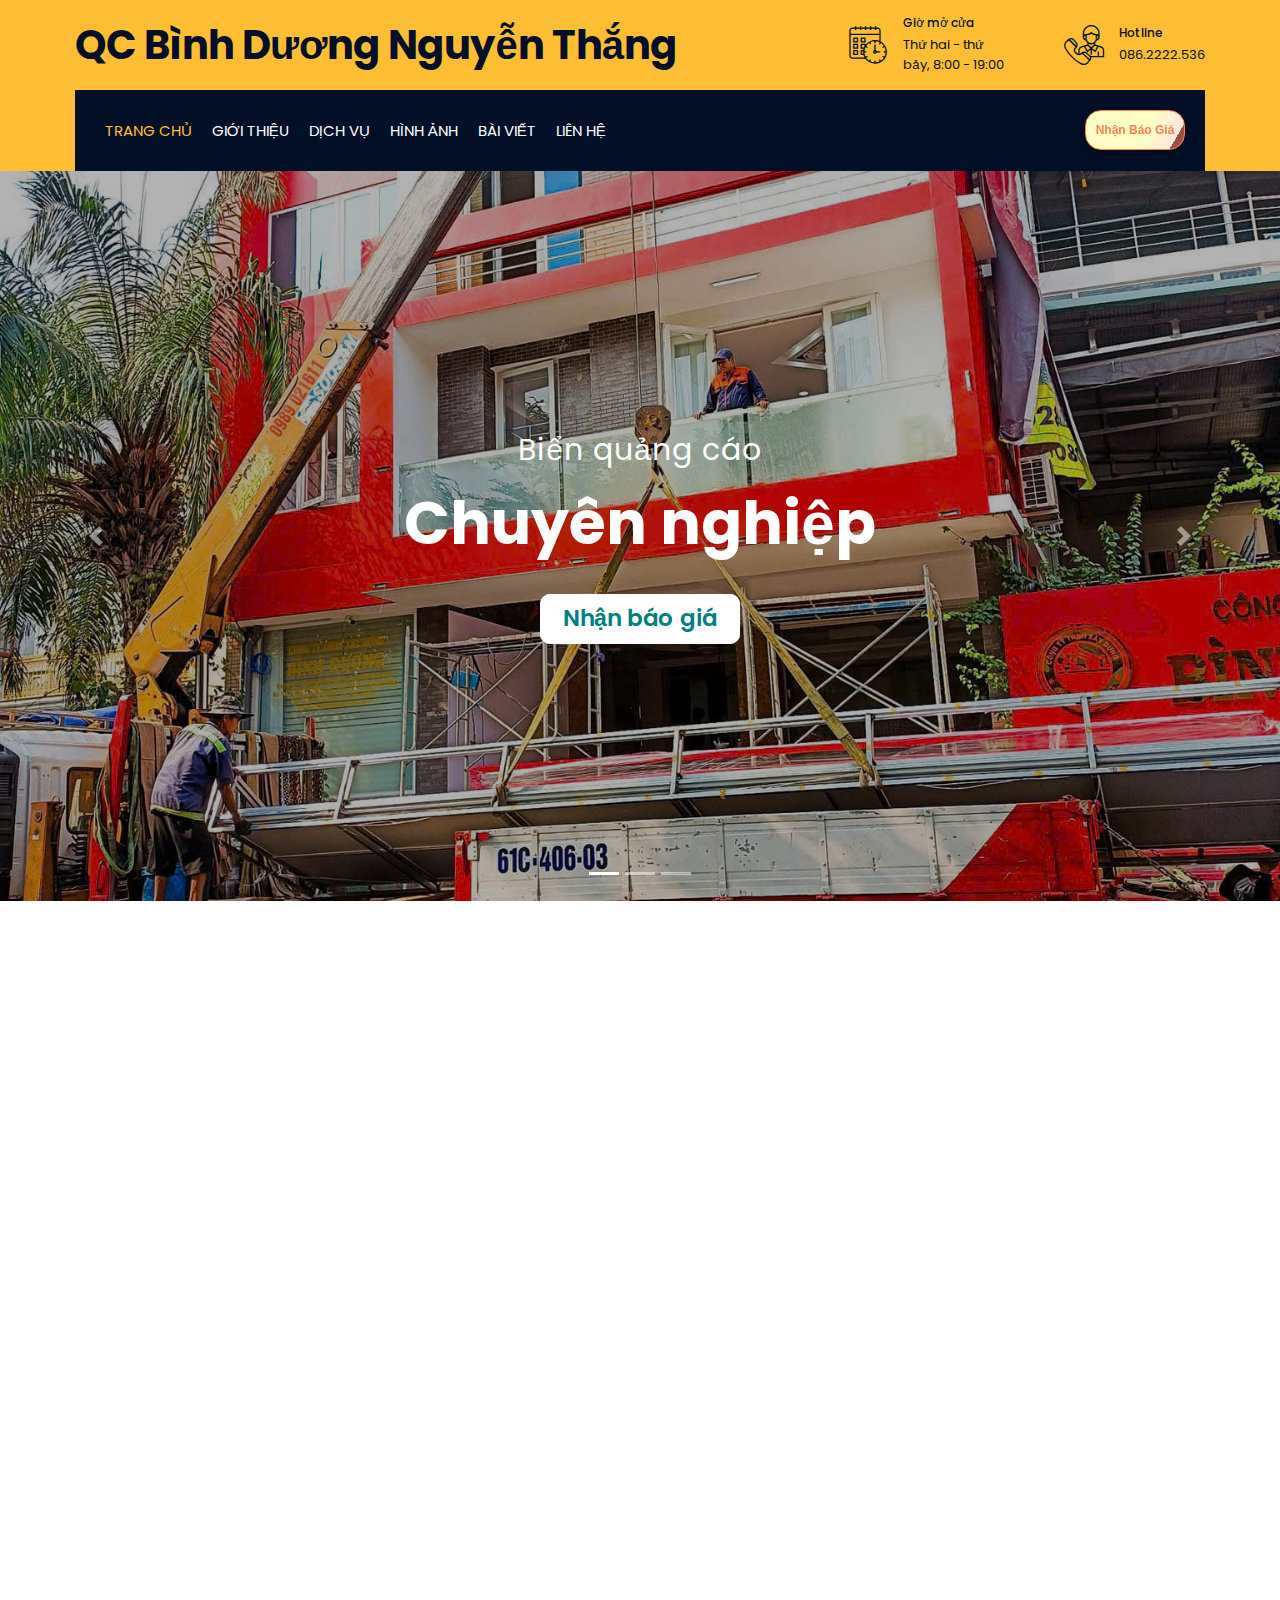
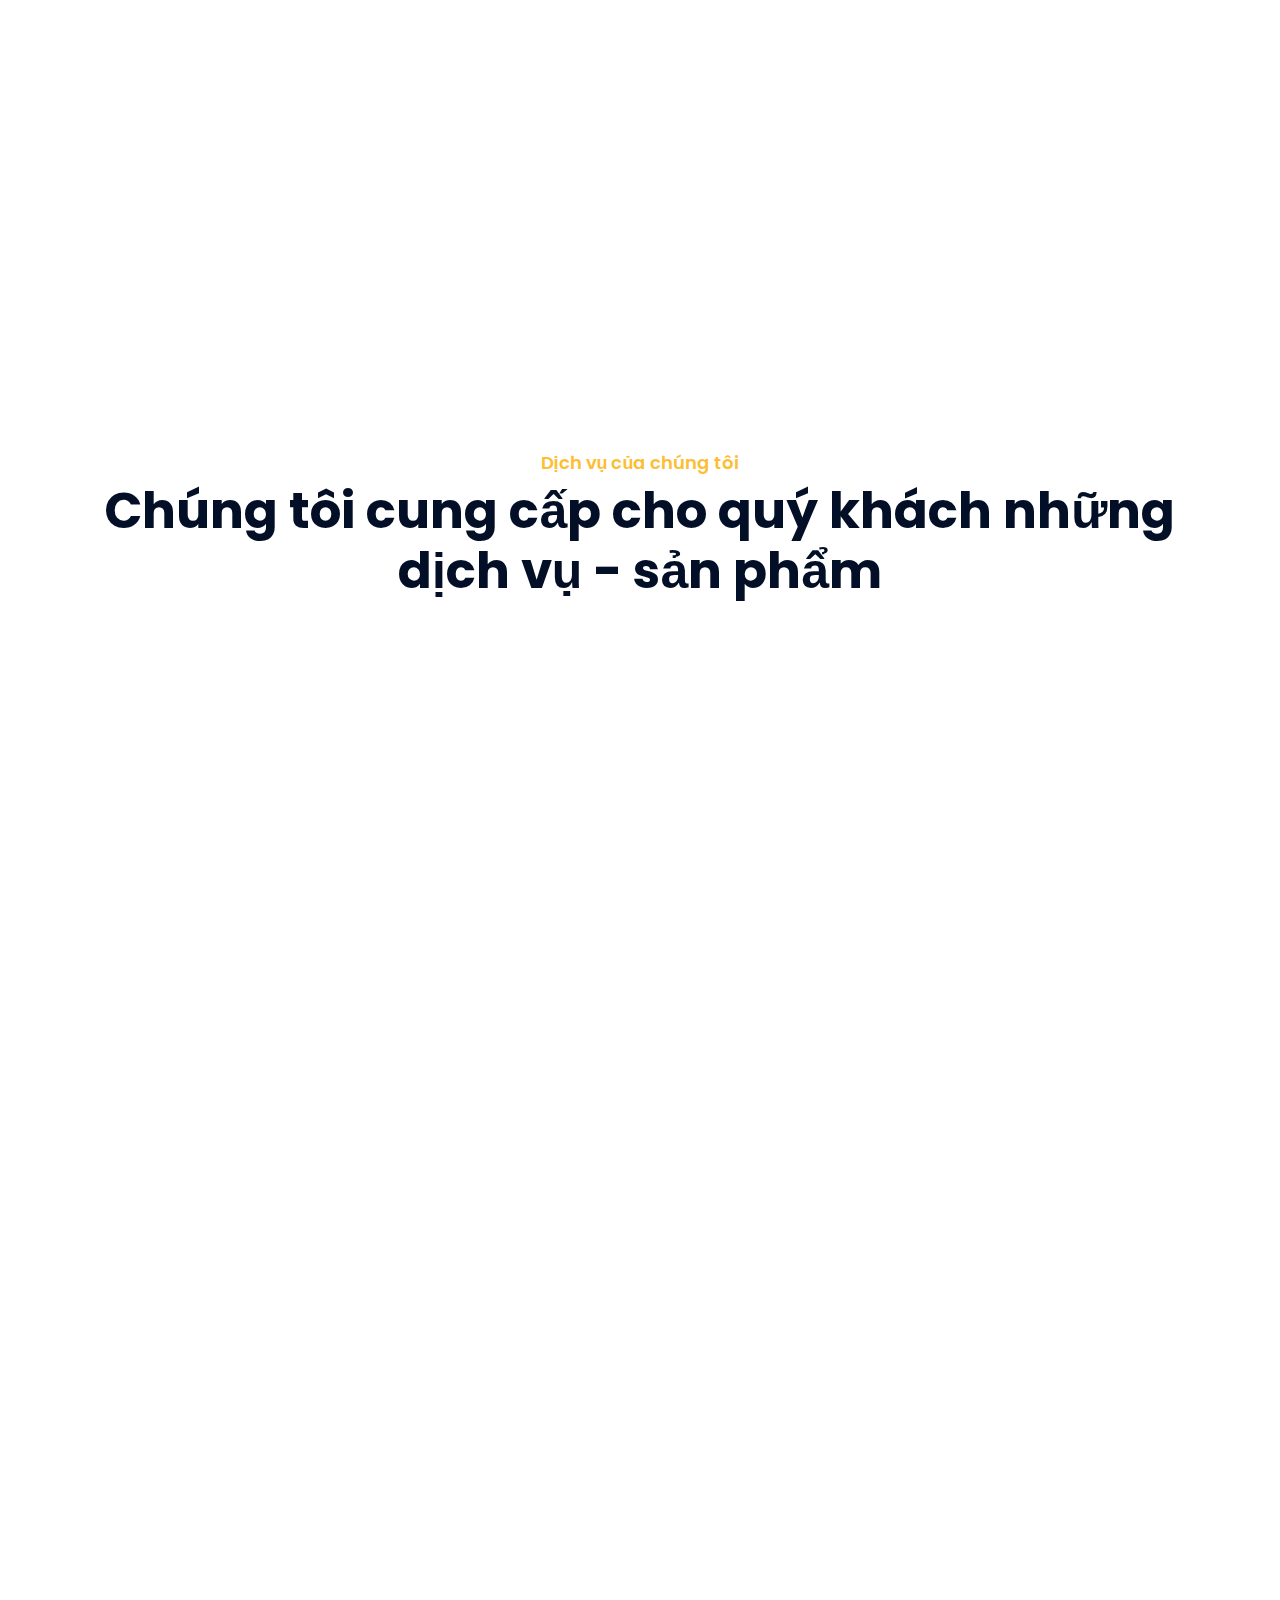
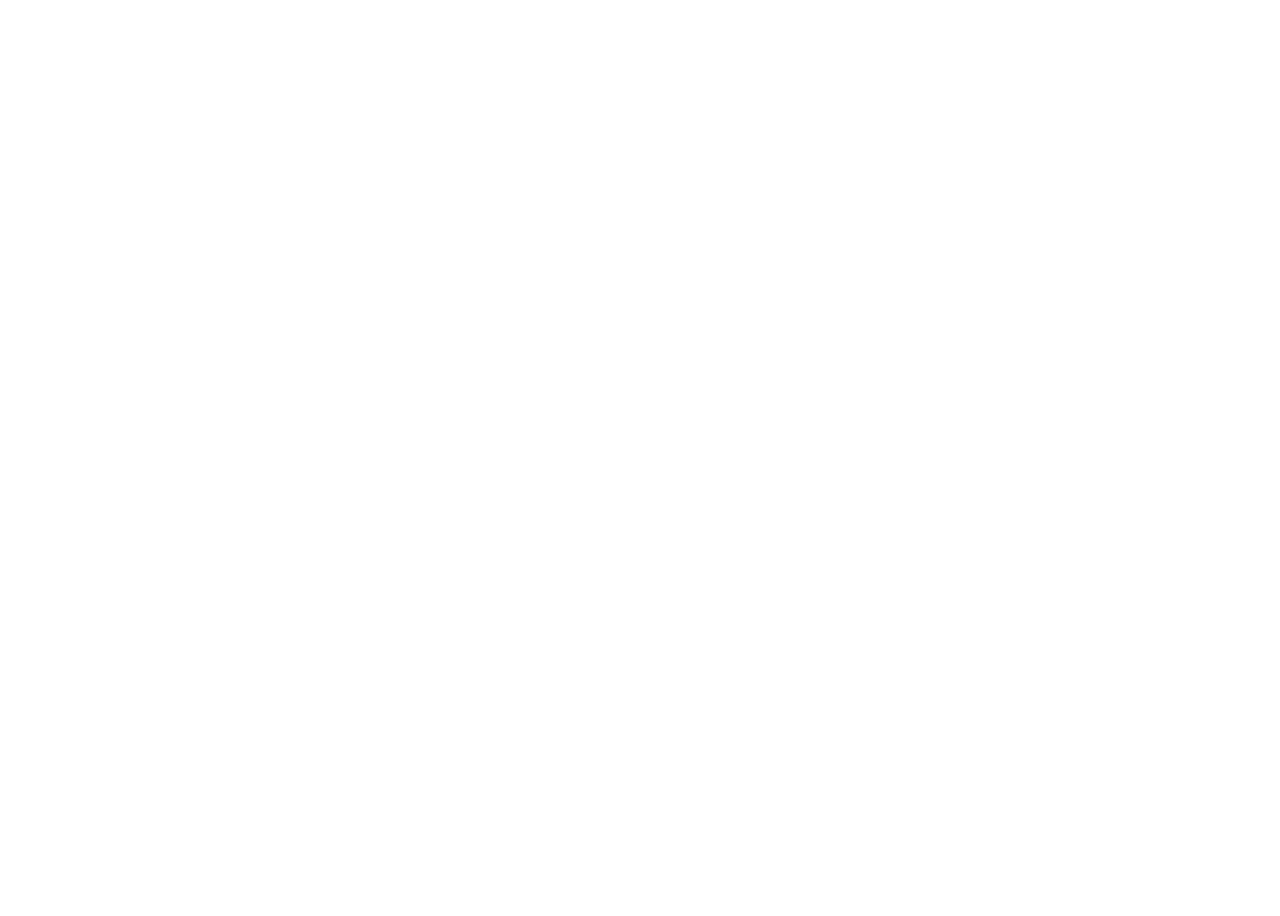
==== commit 465e98b2: "upload image slide + button" ====
--- a/index.html
+++ b/index.html
@@ -112,7 +112,19 @@
                             <a href="contact.html" class="nav-item nav-link">Liên hệ</a>
                         </div>
                         <div class="ml-auto">
-                            <a class="btn" href="#">Nhận báo giá</a>
+                            <!-- <a class="btn" href="#">Nhận báo giá</a> -->
+                            <div class="flip-card">
+                                <div class="flip-card-inner">
+                                    <div class="flip-card-front">
+                                        <p class="title">Nhận Báo Giá</p>
+                                        <!-- <p>Chạm vào</p> -->
+                                    </div>
+                                    <div class="flip-card-back">
+                                        <p class="title">086 2222 536</p>
+                                        <!-- <p>Leave Me</p> -->
+                                    </div>
+                                </div>
+                            </div>
                         </div>
                     </div>
                 </nav>
@@ -130,12 +142,12 @@
             </ol>
             <div class="carousel-inner">
                 <div class="carousel-item active">
-                    <img src="img/bg_1.jpg" alt="Carousel Image">
+                    <img src="img/bg_0.jpg" alt="Carousel Image">
                     <div class="carousel-caption">
                         <p class="animated fadeInRight">Biển quảng cáo</p>
                         <h1 class="animated fadeInLeft">Chuyên nghiệp</h1>
-                        <a class="btn animated fadeInUp"
-                            href="https://htmlcodex.com/construction-company-website-template">Nhận báo giá</a>
+                        <button class="button type1"></button>
+
                     </div>
                 </div>
 
@@ -144,8 +156,8 @@
                     <div class="carousel-caption">
                         <p class="animated fadeInRight">Thi công lắp đặt</p>
                         <h1 class="animated fadeInLeft">Nhanh chóng - hiệu quả</h1>
-                        <a class="btn animated fadeInUp"
-                            href="https://htmlcodex.com/construction-company-website-template">Nhận báo giá</a>
+                        <button class="button type1"></button>
+
                     </div>
                 </div>
 
@@ -154,8 +166,8 @@
                     <div class="carousel-caption">
                         <p class="animated fadeInRight">Kiến tạo</p>
                         <h1 class="animated fadeInLeft">Sự khác biệt</h1>
-                        <a class="btn animated fadeInUp"
-                            href="https://htmlcodex.com/construction-company-website-template">Nhận báo giá</a>
+                        <button class="button type1"></button>
+
                     </div>
                 </div>
             </div>
--- a/css/style.css
+++ b/css/style.css
@@ -144,10 +144,18 @@
 }
 
 @media (max-width: 991.98px) {
-    .top-bar .logo {
-        text-align: center;
-    }
-}
+    .top-bar .logo h1 {
+        white-space: nowrap;
+        /* Giữ nội dung trên một dòng */
+        overflow: hidden;
+        text-overflow: ellipsis;
+        /* Thêm dấu "..." nếu quá dài */
+        font-size: 18px;
+        /* Điều chỉnh kích thước chữ nếu cần */
+    }
+}
+
+
 
 
 /**********************************/
@@ -2289,4 +2297,123 @@
         margin: 5px 0;
         text-align: center;
     }
+}
+
+
+/* From Uiverse.io by joe-watson-sbf */
+.flip-card {
+    background-color: transparent;
+    width: 100px;
+    height: 40px;
+    perspective: 1000px;
+    font-family: sans-serif;
+}
+
+.title {
+    font-size: 12px;
+    font-weight: 900;
+    text-align: center;
+    margin: 0;
+}
+
+.flip-card-inner {
+    position: relative;
+    width: 100%;
+    height: 100%;
+    text-align: center;
+    transition: transform 0.8s;
+    transform-style: preserve-3d;
+}
+
+.flip-card:hover .flip-card-inner {
+    transform: rotateY(180deg);
+}
+
+.flip-card-front,
+.flip-card-back {
+    box-shadow: 0 8px 14px 0 rgba(0, 0, 0, 0.2);
+    position: absolute;
+    display: flex;
+    flex-direction: column;
+    justify-content: center;
+    width: 100%;
+    height: 100%;
+    -webkit-backface-visibility: hidden;
+    backface-visibility: hidden;
+    border: 1px solid coral;
+    border-radius: 1rem;
+}
+
+.flip-card-front {
+    background: linear-gradient(120deg, rgb(255, 254, 196) 60%, rgb(255, 231, 222) 88%,
+            rgb(255, 211, 195) 40%, rgba(255, 127, 80, 0.603) 48%);
+    color: coral;
+}
+
+.flip-card-back {
+    background: linear-gradient(120deg, rgb(255, 174, 145) 30%, coral 88%,
+            bisque 40%, rgb(255, 185, 160) 78%);
+    color: white;
+    transform: rotateY(180deg);
+}
+
+/* Button báo giá */
+/* From Uiverse.io by Gaurav-WebDev */
+.button {
+    height: 50px;
+    width: 200px;
+    border: none;
+    border-radius: 10px;
+    cursor: pointer;
+    position: relative;
+    overflow: hidden;
+    transition: all 0.5s ease-in-out;
+}
+
+.button:hover {
+    box-shadow: .5px .5px 150px #252525;
+}
+
+.type1::after {
+    content: "086.2222.536";
+    height: 50px;
+    width: 200px;
+    background-color: #008080;
+    color: #fff;
+    position: absolute;
+    top: 0%;
+    left: 0%;
+    transform: translateY(50px);
+    font-size: 1.2rem;
+    font-weight: 600;
+    display: flex;
+    align-items: center;
+    justify-content: center;
+    transition: all 0.5s ease-in-out;
+}
+
+.type1::before {
+    content: "Nhận báo giá";
+    height: 50px;
+    width: 200px;
+    background-color: #fff;
+    color: #008080;
+    position: absolute;
+    top: 0%;
+    left: 0%;
+    transform: translateY(0px) scale(1.2);
+    font-size: 1.2rem;
+    font-weight: 600;
+    display: flex;
+    align-items: center;
+    justify-content: center;
+    transition: all 0.5s ease-in-out;
+}
+
+.type1:hover::after {
+    transform: translateY(0) scale(1.2);
+}
+
+.type1:hover::before {
+    transform: translateY(-50px) scale(0) rotate(120deg);
 }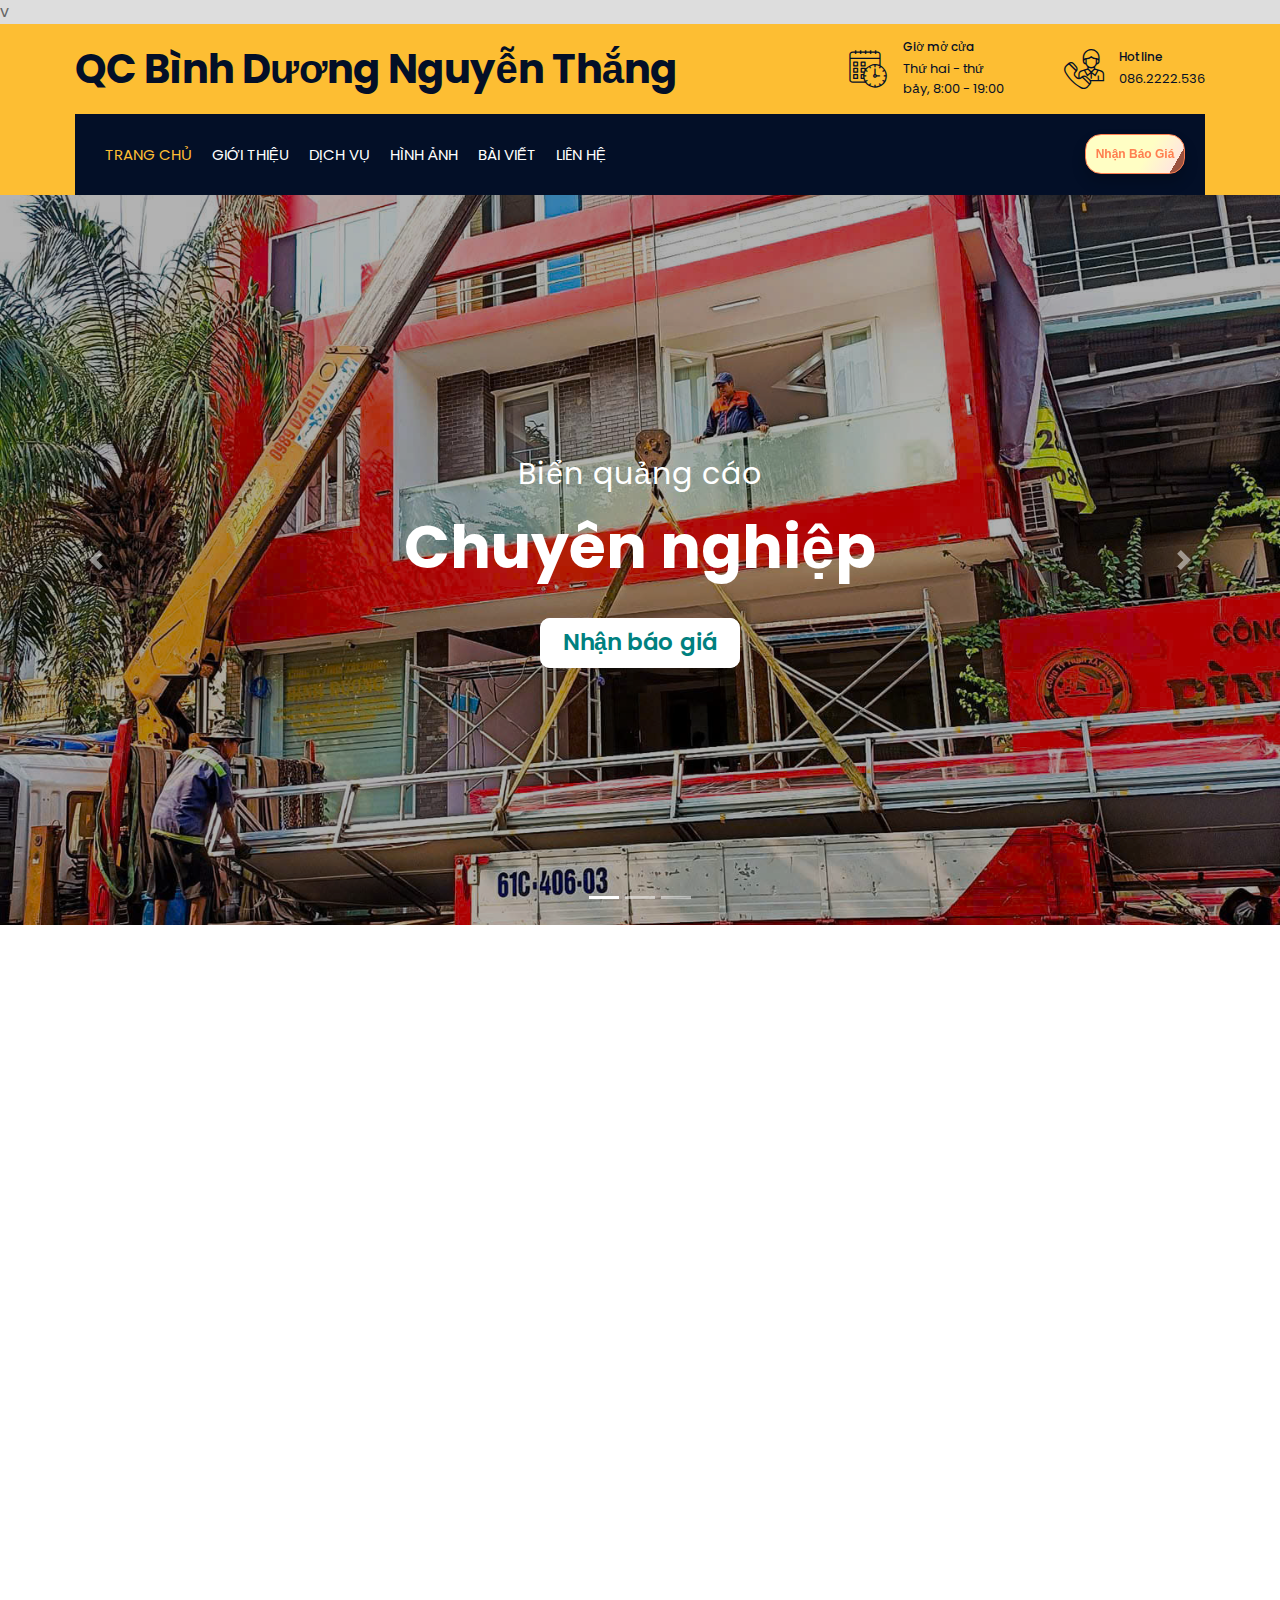
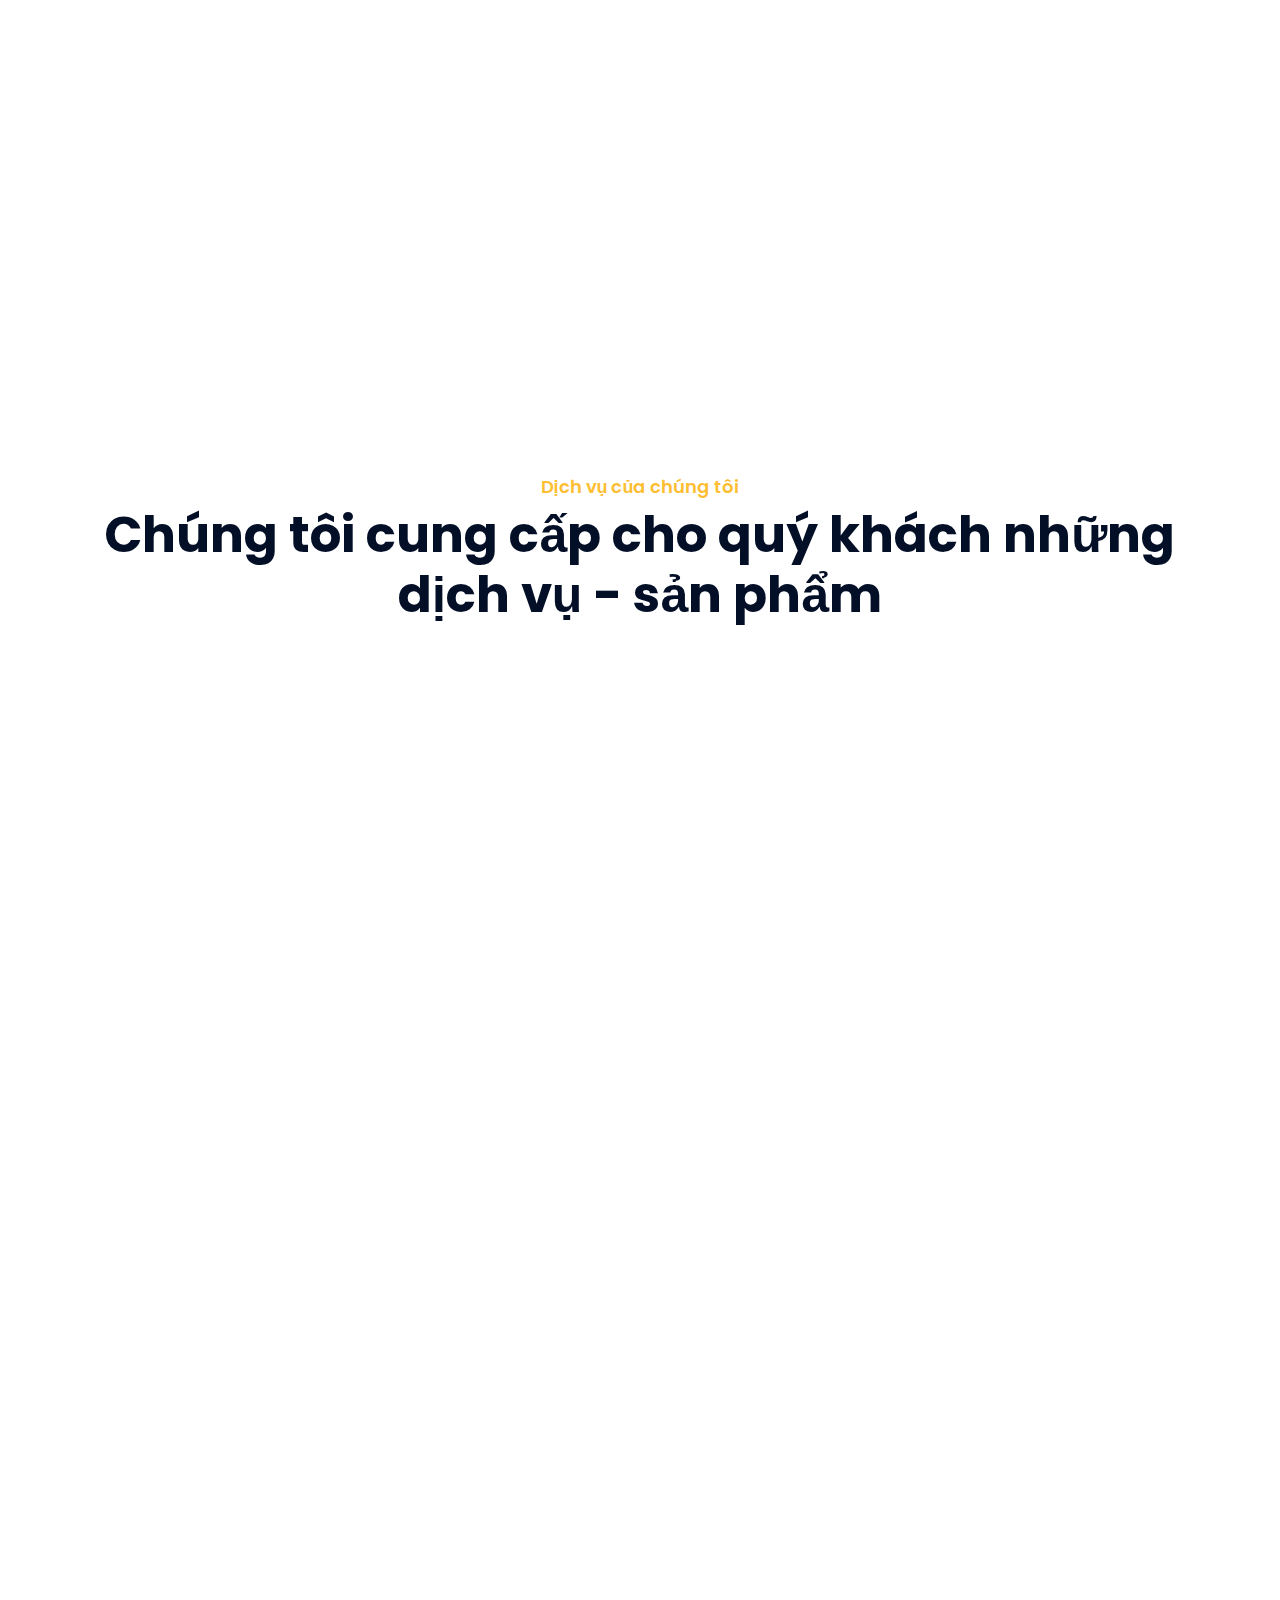
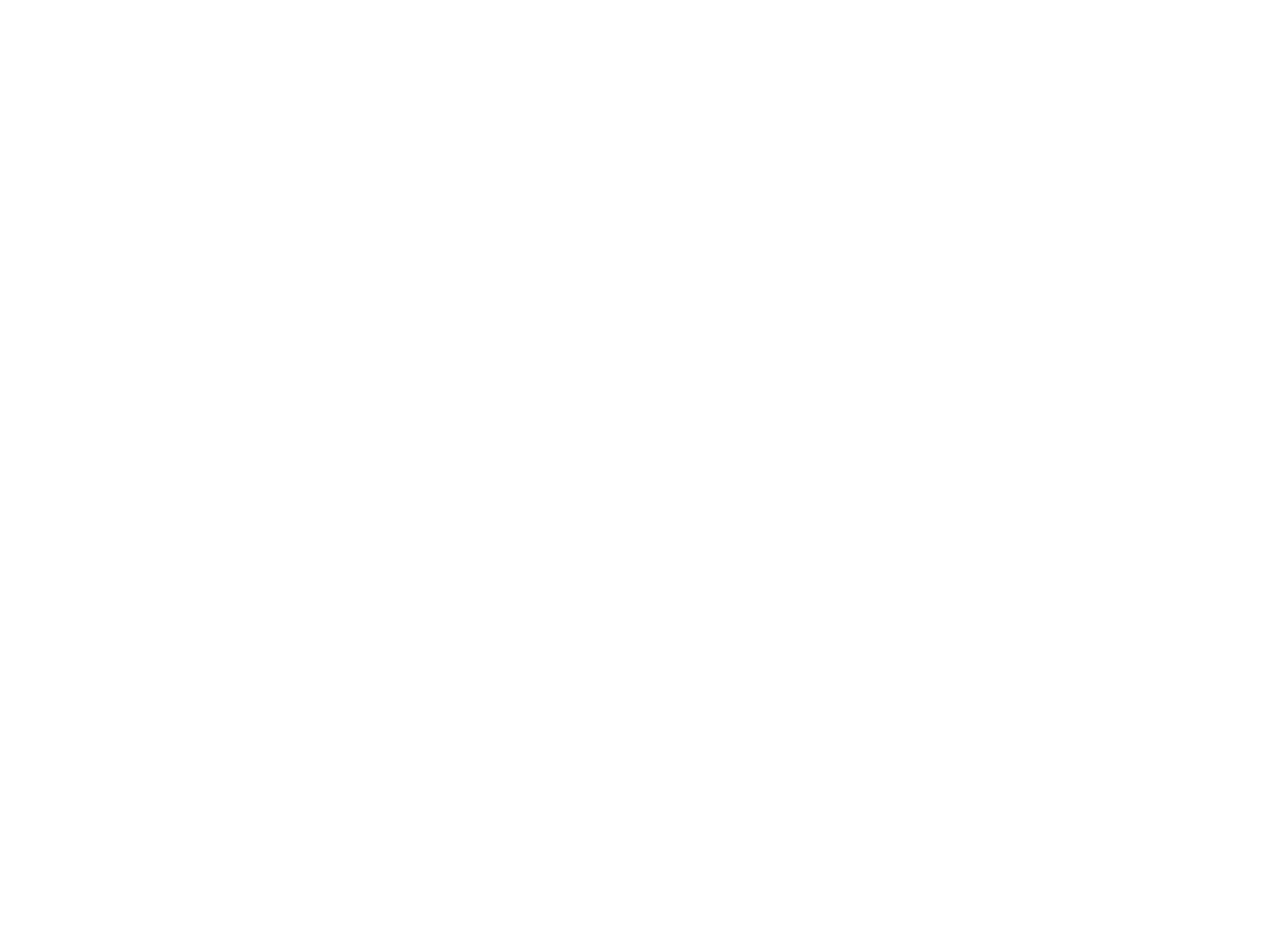
==== commit c5790038: "update logo" ====
--- a/index.html
+++ b/index.html
@@ -4,6 +4,7 @@
 <head>
     <meta charset="utf-8">
     <title>Quảng cáo Nguyễn Thắng</title>
+    <link rel="icon" type="image/png" href="img/logo_1.png">
     <meta content="width=device-width, initial-scale=1.0" name="viewport">
     <meta content="Construction Company Website Template" name="keywords">
     <meta content="Construction Company Website Template" name="description">
@@ -22,7 +23,7 @@
     <link href="lib/animate/animate.min.css" rel="stylesheet">
     <link href="lib/owlcarousel/assets/owl.carousel.min.css" rel="stylesheet">
     <link href="lib/lightbox/css/lightbox.min.css" rel="stylesheet">
-    <link href="lib/slick/slick.css" rel="stylesheet">
+    <link href="lib/slick/slick.css" rel="stylesheet">v
     <link href="lib/slick/slick-theme.css" rel="stylesheet">
 
     <!-- Template Stylesheet -->
